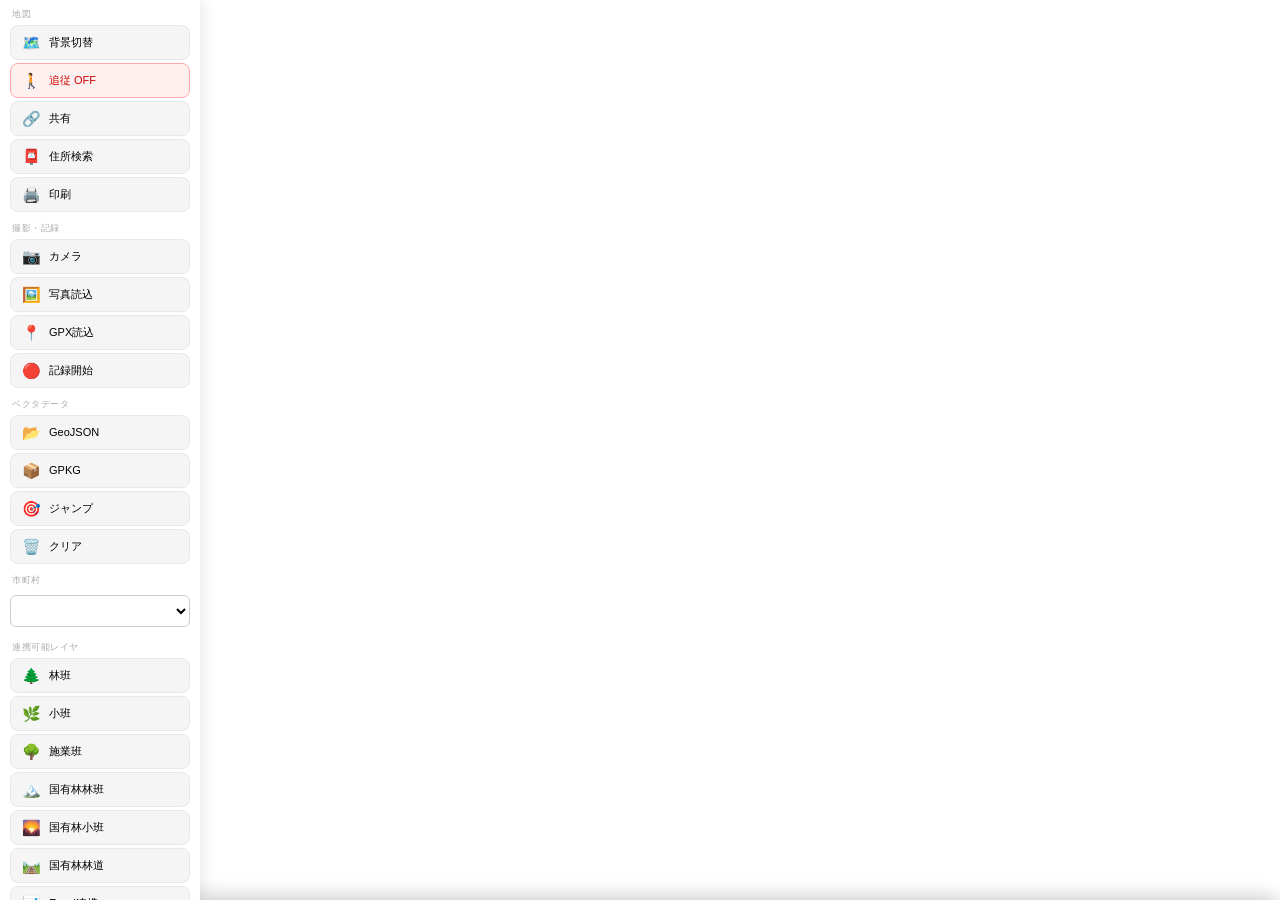
==== index.html @ 4f29e7b9 "ベクタファイル別色表示と重複検出機能を追加 - GeoJSON/GeoPackage を複数読み込み時にファイルごとに異なる色で表示 - 読み込んだファイル一覧をフローティングカードで表示 - 空間・" ====
<!doctype html>
<html lang="ja">
<head>
<meta charset="utf-8">
<title>現場確認マップ</title>
<meta name="viewport" content="width=device-width, initial-scale=1.0">
<link rel="manifest" href="/manifest.json">
<meta name="apple-mobile-web-app-capable" content="yes">
<meta name="apple-mobile-web-app-status-bar-style" content="default">
<meta name="apple-mobile-web-app-title" content="現場マップ">
<meta name="theme-color" content="#0066ff">

<link rel="stylesheet" href="https://unpkg.com/leaflet@1.9.4/dist/leaflet.css">
<link rel="stylesheet" href="./style.css">

<script src="https://unpkg.com/leaflet@1.9.4/dist/leaflet.js"></script>
<script src="https://cdn.jsdelivr.net/npm/piexifjs@1.0.6/piexif.js"></script>
<script src="https://unpkg.com/proj4/dist/proj4.js"></script>
<script src="https://unpkg.com/georaster"></script>
<script src="https://unpkg.com/georaster-layer-for-leaflet/dist/georaster-layer-for-leaflet.min.js"></script>
<script src="https://cdn.jsdelivr.net/npm/chart.js@4.4.0/dist/chart.umd.min.js"></script>
<script src="https://unpkg.com/protomaps-leaflet@4.0.1/dist/protomaps-leaflet.js"></script>
<script src="https://cdnjs.cloudflare.com/ajax/libs/xlsx/0.18.5/xlsx.full.min.js"></script>
<script src="https://unpkg.com/pmtiles@3.0.6/dist/pmtiles.js"></script>
<script src="https://unpkg.com/pbf@3.3.0/dist/pbf.js"></script>
<script src="https://unpkg.com/polygon-clipping@0.15.7/dist/polygon-clipping.umd.js"></script>
<script src="https://unpkg.com/exifr/dist/mini.legacy.umd.js"></script>
</head>

<body>
<div id="map"></div>
<button id="bbsFloatBtn" style="display:none">📋 掲示板<span id="bbsBadge"></span></button>
<div id="rainAnimBar" style="display:none;position:fixed;top:12px;left:50%;transform:translateX(-50%);z-index:8000;background:rgba(0,0,0,0.65);color:#fff;font-size:13px;font-weight:bold;padding:5px 16px;border-radius:20px;pointer-events:none;white-space:nowrap"></div>
<div id="toast"></div>
<div id="cacheBar"></div>

<div id="confirmOverlay">
  <div id="confirmBox">
    <div id="confirmMsg"></div>
    <div class="c-btns">
      <button class="c-cancel" id="confirmCancel">キャンセル</button>
      <button class="c-ok" id="confirmOk">続行</button>
    </div>
  </div>
</div>
<div id="dropOverlay">
  <div id="dropOverlayBox">
    <div class="drop-icon">📂</div>
    <div>ファイルをドロップして読み込む</div>
    <div class="drop-hint">対応形式: GeoJSON / GPKG / SHP(ZIP) / GPX / KML</div>
  </div>
</div>
<div id="lightbox"><img id="lightboxImg" src=""></div>
<div id="recBadge">● REC</div>
<div id="measureBadge"></div>
<div id="shareBadge">📍 共有したい場所をタップ</div>

<input id="geojsonInput" type="file" accept=".geojson,.json" multiple style="display:none">
<input id="xlsxInput"   type="file" accept=".xlsx,.xls,.csv" style="display:none">

<!-- 施業班 複数選択パネル -->
<div id="segyohanSelectPanel" style="display:none">
  <span id="segyohanSelectInfo"></span>
  <button id="btnSegyohanSelectClear">✕ クリア</button>
</div>

<!-- ベクタファイル一覧カード -->
<div id="vecFileCard">
  <div id="vecFileList"></div>
  <button id="btnDetectDup" style="display:none">🔍 重複検出</button>
</div>

<!-- 重複検出モーダル -->
<div id="dupModal">
  <div id="dupModalBox">
    <div class="dupTitle">🔍 重複検出</div>
    <div class="dupRow">
      <label class="dupLabel">ファイル1</label>
      <select id="dupSel1"></select>
    </div>
    <div class="dupRow">
      <label class="dupLabel">ファイル2</label>
      <select id="dupSel2"></select>
    </div>
    <div class="dupRow">
      <label class="dupLabel">検出方法</label>
      <div id="dupMethods">
        <label><input type="radio" name="dupMethod" value="spatial" checked> 空間的な重なり</label>
        <label><input type="radio" name="dupMethod" value="attr"> 属性値の一致</label>
        <label><input type="radio" name="dupMethod" value="both"> 両方（AND）</label>
      </div>
    </div>
    <div id="dupAttrRow" class="dupRow" style="display:none">
      <label class="dupLabel">属性キー</label>
      <div style="display:flex;align-items:center;gap:6px">
        <select id="dupAttrCol1"></select>
        <span style="font-size:13px">=</span>
        <select id="dupAttrCol2"></select>
      </div>
    </div>
    <div id="dupProgress" style="display:none">
      <div id="dupProgressBar"><div id="dupProgressFill"></div></div>
      <div id="dupProgressText">検出中...</div>
    </div>
    <div id="dupResult" style="display:none">
      <div id="dupResultText"></div>
      <div id="dupResultBtns">
        <button id="btnDupExcel">📥 Excel</button>
        <button id="btnDupGeoJSON">📂 GeoJSON</button>
        <button id="btnDupHighlight">🗺️ ハイライト</button>
      </div>
    </div>
    <div class="dupBtns">
      <button id="dupCancel">閉じる</button>
      <button id="dupRun" class="dupOk">検出する</button>
    </div>
  </div>
</div>

<!-- Excel連携 統計カード -->
<div id="xlsxStatCard">
  <span id="xlsxStatText"></span>
  <button id="xlsxStatExportBtn" title="エクスポート">📥 出力</button>
  <button id="xlsxStatClose" title="閉じる">✕</button>
</div>

<div id="gpxGeotagCard">
  <div id="gpxGeotagInfo">📍 <span id="gpxPointCount">0</span>点</div>
  <div id="gpxGeotagTime" style="font-size:10px;opacity:0.85"></div>
  <div id="gpxGeotagControls">
    <label>UTC<input id="gpxTzOffset" type="number" value="9" min="-12" max="14">h</label>
    <label>補正<input id="gpxTimeAdj" type="range" min="-300" max="300" value="0"><span id="gpxTimeAdjVal">0</span>s</label>
  </div>
  <button id="gpxGeotagClose" title="GPX解除">✕</button>
</div>

<!-- Excel連携 キー選択モーダル -->
<div id="xlsxModal">
  <div id="xlsxModalBox">
    <div id="xlsxModalTitle">📊 Excel連携</div>
    <div class="xlsxRow">
      <label class="xlsxLabel">レイヤ</label>
      <select id="xlsxLayerSel">
        <option value="rinpan">林班</option>
        <option value="shohan">小班</option>
        <option value="segyohan">施業班</option>
      </select>
    </div>
    <div class="xlsxRow">
      <label class="xlsxLabel">連携キー</label>
      <select id="xlsxKeyPmt"></select>
    </div>
    <div class="xlsxRow">
      <label class="xlsxLabel">Excel側キー列</label>
      <select id="xlsxKeyXls"></select>
    </div>
    <div id="xlsxModalInfo"></div>
    <div class="xlsxBtns">
      <button id="xlsxModalCancel">キャンセル</button>
      <button id="xlsxModalOk" class="xlsxOk">連携する</button>
    </div>
  </div>
</div>
<!-- 施業班フィルタモーダル -->
<div id="filterModal">
  <div id="filterModalBox">
    <div id="filterModalTitle">🔍 施業班フィルタ</div>
    <div id="filterRows">
      <div class="filter-row" data-idx="0">
        <select class="filter-field"><option value="">-- 属性を選択 --</option></select>
        <div class="filter-values"></div>
      </div>
      <div class="filter-row" data-idx="1">
        <select class="filter-field"><option value="">-- 属性を選択 --</option></select>
        <div class="filter-values"></div>
      </div>
      <div class="filter-row" data-idx="2">
        <select class="filter-field"><option value="">-- 属性を選択 --</option></select>
        <div class="filter-values"></div>
      </div>
    </div>
    <div id="filterStatus"></div>
    <div class="xlsxBtns">
      <button id="btnFilterClear">クリア</button>
      <button id="btnFilterApply" class="xlsxOk">適用</button>
      <button id="btnFilterClose">閉じる</button>
    </div>
  </div>
</div>

<!-- エクスポートモーダル -->
<div id="exportModal">
  <div id="exportModalBox">
    <div id="exportModalTitle">📥 レイヤのエクスポート</div>
    <div class="xlsxRow">
      <label class="xlsxLabel">対象レイヤ</label>
      <select id="exportLayerSel">
        <option value="rinpan">🌲 林班</option>
        <option value="shohan">🍃 小班</option>
        <option value="segyohan">🌳 施業班</option>
      </select>
    </div>
    <div class="xlsxRow">
      <label class="xlsxLabel">出力形式</label>
      <div class="exportFmtBtns">
        <button class="exportFmtBtn active" data-fmt="geojson">GeoJSON</button>
        <button class="exportFmtBtn" data-fmt="gpkg">GPKG</button>
        <button class="exportFmtBtn" data-fmt="shp">SHP</button>
      </div>
    </div>
    <div id="exportProgress" style="display:none">
      <div id="exportProgressTrack"><div id="exportProgressBar"></div></div>
      <div id="exportProgressText">処理中...</div>
    </div>
    <div class="xlsxBtns">
      <button id="exportCancel">キャンセル</button>
      <button id="exportStart" class="xlsxOk">ダウンロード</button>
    </div>
  </div>
</div>

<input id="gpkgInput"    type="file" accept=".gpkg"          style="display:none">
<input id="cameraInput"  type="file" accept="image/*" capture="environment" style="display:none">
<input id="photoLoadInput" type="file" accept="image/*" multiple style="display:none">
<input id="geotiffInput" type="file" accept=".tif,.tiff,.geotiff" style="display:none">
<input id="gpxGeotagInput" type="file" accept=".gpx" style="display:none">

<div id="bottomSheet">
  <!-- PC時はサイドバーヘッダー（スマホ時は非表示） -->
  <div id="sideHeader" style="display:none">
    <div class="app-title">現場確認マップ</div>
    <button id="btnSideSwitch" title="サイドバーを右へ">⇄</button>
  </div>

  <div id="sheetHandle"></div>
  <div id="sheetContent">

    <!-- 地図 -->
    <div class="s-section">
      <div class="s-title">地図</div>
      <div class="s-grid">
        <button class="s-btn" id="btnBG">
          <span class="ico">🗺️</span>背景切替
        </button>
        <button class="s-btn on" id="btnFollow">
          <span class="ico">🚶</span>追従 OFF
        </button>
        <button class="s-btn" id="btnShare">
          <span class="ico">🔗</span>共有
        </button>
        <button class="s-btn" id="btnAddrBtn">
          <span class="ico">📮</span>住所検索
        </button>
        <button class="s-btn" id="btnAddrClear" style="display:none">
          <span class="ico">🗑️</span>ピン削除
        </button>
        <button class="s-btn" id="btnPrint">
          <span class="ico">🖨️</span>印刷
        </button>
      </div>
      <div id="addrSearchRow" style="display:none">
        <input id="addrInput" type="search" placeholder="住所を入力（例：長野県○○市...）" autocomplete="off">
        <button id="btnAddrSearch">🔍</button>
      </div>
      <div class="s-slider-row" id="csSliderRow">
        <div class="s-title" style="margin-top:6px;">CS立体図 透過度</div>
        <input id="csOpacity" type="range" min="0" max="100" value="100">
      </div>
    </div>

    <!-- 撮影・記録 -->
    <div class="s-section">
      <div class="s-title">撮影・記録</div>
      <div class="s-grid">
        <button class="s-btn" id="btnCamera">
          <span class="ico">📷</span>カメラ
        </button>
        <button class="s-btn" id="btnLoadPhotos">
          <span class="ico">🖼️</span>写真読込
        </button>
        <button class="s-btn" id="btnClearPhotos" style="display:none">
          <span class="ico">🗑️</span>写真クリア
        </button>
        <button class="s-btn" id="btnLoadGpxGeotag">
          <span class="ico">📍</span>GPX読込
        </button>
        <button class="s-btn" id="btnClearGpxGeotag" style="display:none">
          <span class="ico">🗑️</span>GPX解除
        </button>
        <button class="s-btn" id="btnRecord">
          <span class="ico">🔴</span>記録開始
        </button>
        <button class="s-btn" id="btnExportTrack" style="display:none">
          <span class="ico">⬇️</span>軌跡GPX
        </button>
        <button class="s-btn" id="btnClearTrack" style="display:none">
          <span class="ico">🗑️</span>軌跡クリア
        </button>
      </div>
    </div>

    <!-- ベクタデータ -->
    <div class="s-section">
      <div class="s-title">ベクタデータ</div>
      <div class="s-grid">
        <button class="s-btn" id="btnPickGeojson">
          <span class="ico">📂</span>GeoJSON
        </button>
        <button class="s-btn" id="btnPickGpkg">
          <span class="ico">📦</span>GPKG
        </button>
        <button class="s-btn" id="btnJumpVector">
          <span class="ico">🎯</span>ジャンプ
        </button>
        <button class="s-btn" id="btnClearVector">
          <span class="ico">🗑️</span>クリア
        </button>
      </div>
    </div>

    <!-- 市町村選択 -->
    <div class="s-section">
      <div class="s-title">市町村</div>
      <div style="padding:4px 0">
        <select id="muniSel" style="width:100%;padding:6px 8px;font-size:14px;border:1px solid #ccc;border-radius:6px;background:#fff;cursor:pointer"></select>
      </div>
    </div>

    <!-- 連携可能レイヤ -->
    <div class="s-section">
      <div class="s-title">連携可能レイヤ</div>
      <div class="s-grid">
        <button class="s-btn" id="btnToggleRinpan">
          <span class="ico">🌲</span>林班
        </button>
        <button class="s-btn" id="btnToggleShohan">
          <span class="ico">🌿</span>小班
        </button>
        <button class="s-btn" id="btnToggleSegyohan">
          <span class="ico">🌳</span>施業班
        </button>
        <button class="s-btn" id="btnToggleKokuyuurin">
          <span class="ico">🏔️</span>国有林林班
        </button>
        <button class="s-btn" id="btnToggleKokuyuurinShohan">
          <span class="ico">🌄</span>国有林小班
        </button>
        <button class="s-btn" id="btnToggleKokuyuurinRindou">
          <span class="ico">🛤️</span>国有林林道
        </button>
        <button class="s-btn" id="btnExcelLink">
          <span class="ico">📊</span>Excel連携
        </button>
        <button class="s-btn" id="btnExcelClear" style="display:none">
          <span class="ico">🗑️</span>連携解除
        </button>
        <button class="s-btn" id="btnExportLayer">
          <span class="ico">📥</span>出力
        </button>
        <button class="s-btn" id="btnToggleFilter">
          <span class="ico">🔍</span>フィルタ
        </button>
      </div>
    </div>

    <!-- 計測 -->
    <div class="s-section">
      <div class="s-title">計測</div>
      <div class="s-grid">
        <button class="s-btn" id="btnMeasure">
          <span class="ico">📐</span>面積計測
        </button>
        <button class="s-btn" id="btnDistMeasure">
          <span class="ico">📏</span>距離計測
        </button>
        <button class="s-btn hi" id="btnMeasureConfirm" style="display:none">
          <span class="ico">✅</span>確定
        </button>
        <button class="s-btn" id="btnMeasureClear" style="display:none">
          <span class="ico">🗑️</span>計測クリア
        </button>
      </div>
    </div>

    <!-- GeoTIFF・オフライン -->
    <div class="s-section">
      <div class="s-title">GeoTIFF・オフライン</div>
      <div class="s-grid">
        <button class="s-btn" id="btnPickGeotiff">
          <span class="ico">🛰️</span>GeoTIFF読込
        </button>
        <button class="s-btn" id="btnClearGeotiff" style="display:none">
          <span class="ico">🗑️</span>GTiffクリア
        </button>
        <button class="s-btn" id="btnSelectCacheArea">
          <span class="ico">🔲</span>範囲選択
        </button>
        <button class="s-btn hi" id="btnCacheArea" style="display:none">
          <span class="ico">💾</span>タイル保存
        </button>
        <button class="s-btn" id="btnClearCache">
          <span class="ico">🧹</span>Cache削除
        </button>
        <button class="s-btn hi" id="btnInstallPwa" style="display:none">
          <span class="ico">📲</span>ホーム画面に追加
        </button>
      </div>
    </div>

    <!-- 気象情報 -->
    <div class="s-section">
      <div class="s-title">気象情報</div>
      <div class="s-grid">
        <button class="s-btn" id="btnWx">
          <span class="ico">🌤</span>天気
        </button>
        <button class="s-btn" id="btnTyphoon">
          <span class="ico">🌀</span>台風
        </button>
      </div>
    </div>

  </div>
</div>

<!-- 天気ダッシュボード -->
<div id="wxPanel">
  <div id="wxHandle">
    <div id="wxHandleGrip"><span></span><span></span><span></span></div>
    <span id="wxTitle">📍 現在地の天気</span>
    <span id="wxUpdated"></span>
    <button id="wxRefresh" title="更新">🔄</button>
    <button id="wxCollapseBtn" title="折りたたむ">▾</button>
    <button id="wxClose">✕</button>
  </div>
  <div id="wxBody">
    <div id="wxLoading">取得中...</div>
    <div id="wxContent" style="display:none;flex-direction:column;gap:7px;">
      <div style="font-size:10px;color:#999;font-weight:bold;letter-spacing:0.5px;">☁️ 今後の予報</div>
      <div id="wxMain" style="cursor:pointer;-webkit-tap-highlight-color:transparent;" title="気温グラフ">
        <div id="wxIcon"></div>
        <div><div id="wxDesc"></div><div id="wxTemp"></div></div>
      </div>
      <div id="wxGrid">
        <div class="wx-cell" id="wxCellRain"><div class="lbl">☔ 降水確率</div><div class="val" id="wxRain">--</div></div>
        <div class="wx-cell" id="wxCellWind"><div class="lbl">🌡 最高気温</div><div class="val" id="wxWind">--</div></div>
        <div class="wx-cell" id="wxCellHumid"><div class="lbl">🌡 最低気温</div><div class="val" id="wxHumid">--</div></div>
      </div>
      <div id="wxDayCards" style="display:grid;grid-template-columns:repeat(3,1fr);gap:4px;"></div>
      <div style="font-size:9px;color:#bbb;">↑ タップで詳細グラフ表示</div>
      <div style="font-size:9px;color:#aaa;">今後の降水確率（6時間毎）</div>
      <canvas id="wxChart" height="55"></canvas>
      <div style="font-size:9px;color:#ccc;text-align:right;">出典: <a href="https://www.jma.go.jp/bosai/forecast/" target="_blank" style="color:#ccc;">気象庁</a></div>
      <div id="wxAmedasLoading" style="font-size:11px;color:#888;text-align:center;display:none;padding:6px 0;border-top:1px solid #eee;">📡 取得中...</div>
      <div id="wxAmedasSection" style="display:none;flex-direction:column;gap:6px;">
        <div style="font-size:10px;color:#999;font-weight:bold;letter-spacing:0.5px;border-top:1px solid #eee;padding-top:6px;">📡 現在の気象情報</div>
        <div style="font-size:11px;color:#336;"><span id="amStationName">--</span><span id="amDistBadge" style="font-size:10px;color:#888;margin-left:6px;"></span></div>
        <div id="amedasDataGrid">
          <div class="am-cell" id="amCellTemp"><div class="lbl">🌡 気温</div><div class="val" id="amTemp">--</div></div>
          <div class="am-cell" id="amCellHumid"><div class="lbl">💧 湿度</div><div class="val" id="amHumid">--</div></div>
          <div class="am-cell" id="amCellRain1h"><div class="lbl">🌧 1h雨量</div><div class="val" id="amRain1h">--</div></div>
          <div class="am-cell" id="amCellRain10m"><div class="lbl">⏱ 10m雨量</div><div class="val" id="amRain10m">--</div></div>
          <div class="am-cell" id="amCellRain24h"><div class="lbl">📅 24h雨量</div><div class="val" id="amRain24h">--</div></div>
          <div class="am-cell" id="amCellWind"><div class="lbl">💨 風速</div><div class="val" id="amWind">--</div></div>
          <div class="am-cell" id="amCellWindDir"><div class="lbl">🧭 風向</div><div class="val" id="amWindDir">--</div></div>
          <div class="am-cell" id="amCellSnow"><div class="lbl">🌨 積雪深</div><div class="val" id="amSnow">--</div></div>
        </div>
        <div style="font-size:9px;color:#bbb;">↑ タップで過去24時間グラフ</div>
        <div style="font-size:9px;color:#ccc;text-align:right;">出典: <a href="https://www.jma.go.jp/bosai/amedas/" target="_blank" style="color:#ccc;">気象庁 AMeDAS</a></div>
      </div>
      <div id="wxLayerLabel">🗂 気象レイヤ</div>
      <div id="wxLayers">
        <label class="wx-chk-item" id="lblLRain"><input type="checkbox" id="chkLRain"><span class="ico">🌧</span><span>レーダー雨量</span></label>
        <label class="wx-chk-item" id="lblLRainAnim"><input type="checkbox" id="chkLRainAnim"><span class="ico">🌀</span><span>雨雲の動き</span></label>
        <label class="wx-chk-item" id="lblLKikendo"><input type="checkbox" id="chkLKikendo"><span class="ico">⚠</span><span>危険度</span></label>
        <label class="wx-chk-item" id="lblLRiverLevel"><input type="checkbox" id="chkLRiverLevel"><span class="ico">💧</span><span>水位観測</span></label>
        <label class="wx-chk-item" id="lblLAmedas"><input type="checkbox" id="chkLAmedas"><span class="ico">📡</span><span>アメダス</span></label>
      </div>
      <div id="wxRiver" style="display:none;font-size:10px;color:#aaa;padding:3px 6px;border-top:1px solid #444;"></div>
      <div id="rainAnimStatus" style="display:none;font-size:10px;color:#aaa;padding:3px 6px;border-top:1px solid #444;"></div>
      <div id="wxKikendo" style="display:none;font-size:10px;color:#aaa;padding:3px 6px;border-top:1px solid #444;"></div>
      <div id="wxAmedas"></div>
    </div>
  </div>
</div>

<!-- チャートチップ行 -->
<div id="chartChips"></div>

<!-- チャートボトムシート -->
<div id="chartSheet">
  <div id="chartSheetHandle">
    <div class="sheet-grip"></div>
    <span id="chartSheetTitle"></span>
    <button id="chartSheetClose">✕</button>
  </div>
  <div id="chartSheetBody">
    <div id="chartSheetLoading">取得中...</div>
    <canvas id="chartSheetCanvas" style="display:none;"></canvas>
    <div id="chartSheetSrc"></div>
  </div>
</div>

<!-- 現場掲示板パネル（一時無効化） -->
<div id="bbsPanel" style="display:none">
  <div id="bbsHandle">
    <div id="bbsHandleGrip"><span></span><span></span><span></span></div>
    <span id="bbsPanelTitle">📋 掲示板</span>
    <button id="bbsRefreshBtn" title="更新">🔄</button>
    <button id="bbsCollapseBtn" title="折りたたむ">▾</button>
    <button id="bbsClose">✕</button>
  </div>
  <div id="bbsBody">
    <!-- 投稿者バー -->
    <div id="bbsAuthorBar">
      <span id="bbsAuthorBarLabel">👤 投稿者：</span>
      <span id="bbsAuthorBarName">未登録</span>
      <div id="bbsAuthorEditor" style="display:none">
        <input id="bbsAuthorInput" type="text" placeholder="名前を入力..." maxlength="20">
        <button id="bbsAuthorSaveBtn">登録</button>
      </div>
      <button id="bbsAuthorEditBtn">✏️</button>
    </div>
    <div class="bbs-tabs">
      <button class="bbs-tab active" id="bbsTabList" data-tab="list">投稿一覧</button>
      <button class="bbs-tab" id="bbsTabNew" data-tab="new">＋ 新規投稿</button>
    </div>
    <!-- 投稿一覧 -->
    <div id="bbsListPane" class="bbs-pane">
      <div id="bbsLoadingMsg">読み込み中...</div>
      <div id="bbsEmptyMsg" style="display:none">投稿がありません</div>
      <div id="bbsList"></div>
    </div>
    <!-- 新規投稿 -->
    <div id="bbsNewPane" class="bbs-pane" style="display:none">
      <div class="bbs-field">
        <label>カテゴリ</label>
        <select id="bbsCatSel">
          <option value="道路">🛣 道路</option>
          <option value="河川">💧 河川</option>
          <option value="土砂">⛰ 土砂</option>
          <option value="施設">🏢 施設</option>
          <option value="その他">📌 その他</option>
        </select>
      </div>
      <div class="bbs-field">
        <label>コメント <span style="color:#c00">*</span></label>
        <textarea id="bbsComment" rows="3" placeholder="状況を入力..."></textarea>
      </div>
      <div class="bbs-field">
        <label>位置情報</label>
        <div style="display:flex;align-items:center;flex-wrap:wrap;gap:5px">
          <button class="bbs-action-btn" id="bbsGetLocBtn">📍 現在地を取得</button>
          <span id="bbsLocStatus">未設定</span>
        </div>
      </div>
      <div class="bbs-field">
        <label>写真（任意）</label>
        <div style="display:flex;gap:6px;flex-wrap:wrap">
          <button class="bbs-action-btn" id="bbsTakePhotoBtn">📷 撮影する</button>
          <button class="bbs-action-btn" id="bbsPickPhotoBtn">🖼 ギャラリー</button>
        </div>
        <img id="bbsPhotoPreview" style="display:none;max-width:120px;max-height:80px;border-radius:6px;margin-top:6px;cursor:pointer">
      </div>
      <button id="bbsSubmitBtn">📤 投稿する</button>
      <div id="bbsFormStatus"></div>
    </div>
  </div>
</div>

<!-- 印刷ヘッダー（@media print 時のみ表示） -->
<div id="printHeader">
  <div id="printHeaderTop">
    <div id="printHeaderMapTitle">現場確認マップ</div>
    <div id="printHeaderMeta"></div>
  </div>
  <div id="printHeaderScale"></div>
  <div id="printLegend"></div>
</div>

<!-- 印刷時に地図上に表示する方位記号 -->
<div id="printNorthOnMap">
  <svg xmlns="http://www.w3.org/2000/svg" viewBox="0 0 100 116" width="58" height="67">
    <text x="50" y="13" text-anchor="middle" font-size="17" font-weight="bold" fill="#2d3c5e" font-family="Arial,sans-serif">N</text>
    <circle cx="50" cy="67" r="42" fill="none" stroke="#2d3c5e" stroke-width="3.5"/>
    <polygon points="50,26 27,70 50,62 73,70" fill="#2d3c5e"/>
    <polygon points="50,108 27,70 50,62 73,70" fill="white" stroke="#2d3c5e" stroke-width="2.5" stroke-linejoin="round"/>
  </svg>
</div>

<!-- 印刷範囲フレーム -->
<div id="printFrame">
  <div id="printFrameBox">
    <div id="printFrameLabel">印刷範囲（A4）</div>
    <div id="printFrameNorth">
      <svg xmlns="http://www.w3.org/2000/svg" viewBox="0 0 100 116" width="44" height="51">
        <text x="50" y="13" text-anchor="middle" font-size="17" font-weight="bold" fill="#2d3c5e" font-family="Arial,sans-serif">N</text>
        <circle cx="50" cy="67" r="42" fill="none" stroke="#2d3c5e" stroke-width="3.5"/>
        <polygon points="50,26 27,70 50,62 73,70" fill="#2d3c5e"/>
        <polygon points="50,108 27,70 50,62 73,70" fill="white" stroke="#2d3c5e" stroke-width="2.5" stroke-linejoin="round"/>
      </svg>
    </div>
  </div>
  <div id="printFrameBar">
    <button id="printFrameCancel">キャンセル</button>
    <button id="printFrameOrient">横向き</button>
    <button id="printFrameNext">次へ →</button>
  </div>
</div>

<!-- 印刷モーダル -->
<div id="printModal">
  <div id="printModalBox">
    <div id="printModalTitle">🖨️ 印刷</div>
    <input id="printMapTitle" type="text" placeholder="タイトルを入力（任意）" maxlength="40">
    <div id="printScaleRow">
      <span id="printScaleLabel">縮尺</span>
      <span id="printScaleSep">1 /</span>
      <input id="printScaleInput" type="number" min="1" max="9999999" placeholder="（省略可）">
    </div>
    <div class="xlsxBtns">
      <button id="printCancel">キャンセル</button>
      <button id="printOk" class="xlsxOk">印刷する</button>
    </div>
  </div>
</div>

<!-- 印刷時の縮尺表示（地図左下） -->
<div id="printMapScale"></div>

<script src="./main.js?v=20260905b"></script>
</body>
</html>
---- style.css ----
html, body { height:100%; margin:0; }
#map { height:100vh; width:100vw; }

/* ─── ボトムシート（スマホ） ─────────────────── */
#bottomSheet {
  position: fixed;
  left: 0; right: 0; bottom: 0;
  z-index: 9999;
  background: rgba(255,255,255,0.97);
  border-radius: 18px 18px 0 0;
  box-shadow: 0 -4px 24px rgba(0,0,0,0.13);
  transform: translateY(calc(100% - 44px));
  transition: transform 0.3s cubic-bezier(0.4,0,0.2,1);
  display: flex;
  flex-direction: column;
  max-height: 80vh;
  font-family: sans-serif;
}
#bottomSheet.open { transform: translateY(0); }

#sheetHandle {
  height: 44px;
  display: flex;
  align-items: center;
  justify-content: center;
  cursor: pointer;
  flex-shrink: 0;
}
#sheetHandle::after {
  content: '';
  width: 40px; height: 4px;
  background: #d0d0d0;
  border-radius: 2px;
}

#sheetContent {
  overflow-y: auto;
  padding: 0 16px 40px;
  -webkit-overflow-scrolling: touch;
}

/* ─── ボタン共通 ─────────────────────────────── */
.s-section { margin-bottom: 18px; }
.s-title { font-size:11px; color:#aaa; letter-spacing:0.5px; margin:0 0 8px 2px; }
.s-grid { display:grid; grid-template-columns:repeat(3,1fr); gap:8px; }

.s-btn {
  background: #f5f5f5;
  border: 1px solid #e8e8e8;
  border-radius: 14px;
  padding: 12px 4px 10px;
  cursor: pointer;
  text-align: center;
  font-size: 11px;
  line-height: 1.5;
  transition: background 0.12s, border-color 0.12s;
  -webkit-tap-highlight-color: transparent;
}
.s-btn .ico { font-size:24px; display:block; margin-bottom:2px; }
.s-btn:active { background:#e5e5e5; }
.s-btn:hover  { background:#ebebeb; }
.s-btn.on { background:#fff0f0; border-color:#ffaaaa; color:#cc0000; }
.s-btn.hi { background:#eef4ff; border-color:#99bbff; color:#0044cc; }


.s-slider-row { margin-top:10px; display:none; }
.s-slider-row input { width:100%; }

/* 施業班フィルタモーダル */
#filterModal {
  display:none; position:fixed; inset:0; z-index:11000;
  background:rgba(0,0,0,0.45);
  align-items:center; justify-content:center;
}
#filterModalBox {
  background:#fff; border-radius:14px;
  padding:20px 20px 16px;
  width:min(400px,calc(100vw - 32px));
  max-height:90vh; overflow-y:auto;
  box-shadow:0 8px 32px rgba(0,0,0,0.22);
  font-family:sans-serif;
}
#filterModalTitle {
  font-size:14px; font-weight:bold; color:#333; margin-bottom:16px;
}
.filter-row { margin-bottom:14px; }
.filter-field {
  font-size:13px; padding:7px 8px; border:1px solid #ddd;
  border-radius:8px; background:#fafafa; width:100%; box-sizing:border-box;
  margin-bottom:6px;
}
.filter-checkboxes {
  display:flex; flex-wrap:wrap; gap:5px;
  max-height:130px; overflow-y:auto;
  border:1px solid #e0e0e0; border-radius:8px;
  padding:8px; background:#fafafa;
}
.filter-chk-item {
  display:flex; align-items:center; gap:4px;
  font-size:12px; cursor:pointer;
  padding:3px 8px; border-radius:12px;
  background:#efefef; white-space:nowrap;
  user-select:none;
}
.filter-chk-item input[type=checkbox]{ margin:0; accent-color:#0055dd; }
.filter-range {
  display:flex; align-items:center; gap:6px;
}
.filter-min,.filter-max {
  font-size:12px; padding:6px 8px; border:1px solid #ddd;
  border-radius:8px; background:#fafafa; width:0; flex:1; box-sizing:border-box;
}
.filter-range-hint { font-size:10px; color:#888; margin-top:4px; }
.filter-no-vals { font-size:11px; color:#aaa; padding:6px 0; }
#filterStatus {
  font-size:11px; color:#0055dd; min-height:16px; margin-bottom:8px;
}

/* ─── CRS コントロール ─────────────────────────── */
.leaflet-control-crs {
  background: rgba(255,255,255,0.88);
  padding: 4px 10px;
  border-radius: 4px;
  font-size: 11px;
  font-family: monospace, sans-serif;
  color: #333;
  border: 1px solid rgba(0,0,0,0.18);
  white-space: nowrap;
  line-height: 1.5;
  cursor: default;
}

/* ─── 共有バッジ ───────────────────────────────── */
#shareBadge {
  position: fixed; top: 12px; left: 50%; transform: translateX(-50%);
  background: rgba(0, 140, 60, 0.88); color: white;
  padding: 6px 18px; border-radius: 20px;
  font-size: 13px; font-family: sans-serif; font-weight: bold;
  z-index: 9998; display: none; pointer-events: none;
  white-space: nowrap;
}

/* ─── バッジ類 ───────────────────────────────── */
#recBadge {
  position:fixed; top:12px; left:50%; transform:translateX(-50%);
  background:rgba(200,0,0,0.85); color:white;
  padding:5px 14px; border-radius:20px;
  font-size:12px; font-family:sans-serif;
  z-index:9998; display:none; pointer-events:none;
}
#cacheBar {
  position:fixed; top:0; left:0;
  height:4px; background:#0066ff;
  z-index:99999; display:none; width:0%;
  transition:width 0.2s;
}
#confirmOverlay {
  display:none; position:fixed; inset:0;
  background:rgba(0,0,0,0.45); z-index:20000;
  align-items:center; justify-content:center;
}
#confirmBox {
  background:#fff; border-radius:16px; padding:20px 20px 14px;
  max-width:280px; width:88%; text-align:center; font-size:14px; line-height:1.6;
}
#confirmBox .c-btns { display:flex; gap:10px; margin-top:14px; }
#confirmBox .c-btns button { flex:1; padding:10px; border:none; border-radius:10px; font-size:14px; cursor:pointer; }
#confirmBox .c-ok  { background:#0066ff; color:#fff; }
#confirmBox .c-cancel { background:#f0f0f0; color:#333; }
#dropOverlay {
  display:none; position:fixed; inset:0;
  background:rgba(0,102,255,0.18); z-index:40000;
  align-items:center; justify-content:center;
  pointer-events:none;
}
#dropOverlay.active { display:flex; }
#dropOverlayBox {
  background:rgba(255,255,255,0.95);
  border:3px dashed #0066ff;
  border-radius:20px;
  padding:32px 48px;
  text-align:center;
  font-family:sans-serif;
  font-size:18px;
  font-weight:bold;
  color:#0044cc;
  pointer-events:none;
  box-shadow:0 4px 24px rgba(0,102,255,0.2);
}
#dropOverlayBox .drop-icon { font-size:48px; margin-bottom:10px; }
#dropOverlayBox .drop-hint { font-size:12px; font-weight:normal; color:#666; margin-top:6px; }
#lightbox {
  display:none; position:fixed; inset:0;
  background:rgba(0,0,0,0.9); z-index:30000;
  align-items:center; justify-content:center;
  cursor:zoom-out;
}
#lightbox img {
  max-width:96vw; max-height:96vh;
  border-radius:8px; object-fit:contain;
}
.photo-thumb {
  width:100%; height:140px; object-fit:cover;
  border-radius:8px; cursor:zoom-in; display:block;
}
#toast {
  position:fixed; left:50%; bottom:60px; transform:translateX(-50%);
  background:rgba(0,0,0,0.75); color:white;
  padding:8px 14px; border-radius:10px;
  font-size:12px; z-index:10000; display:none; white-space:nowrap;
}
#measureBadge {
  position:fixed; top:12px; left:50%; transform:translateX(-50%);
  background:rgba(0,68,204,0.88); color:white;
  padding:6px 18px; border-radius:20px;
  font-size:13px; font-family:sans-serif; font-weight:bold;
  z-index:9998; display:none; pointer-events:none;
  white-space:nowrap;
}


/* ─── PC レイアウト (768px 以上) ─────────────── */
@media (min-width: 768px) {
  #map {
    position: fixed;
    left: 200px; top: 0;
    width: calc(100vw - 200px);
    height: 100vh;
  }
  #bottomSheet {
    position: fixed;
    left: 0; top: 0; bottom: 0; right: auto;
    width: 200px;
    height: 100vh;
    max-height: none;
    border-radius: 0;
    box-shadow: 2px 0 16px rgba(0,0,0,0.10);
    transform: none !important;
    transition: none;
    overflow: hidden;
  }
  #sheetHandle { display: none; }
  #sheetContent { padding: 8px 10px 24px; }

  /* サイドバー内タイトル */
  #sideHeader {
    display: flex;
    align-items: center;
    padding: 10px 10px 8px;
    border-bottom: 1px solid #eee;
    flex-shrink: 0;
    font-family: sans-serif;
    gap: 6px;
  }
  #sideHeader .app-title {
    flex: 1;
    font-size: 11px;
    font-weight: bold;
    color: #444;
    line-height: 1.3;
  }
  #btnSideSwitch {
    background: none;
    border: 1px solid #ddd;
    border-radius: 6px;
    padding: 3px 6px;
    cursor: pointer;
    font-size: 13px;
    color: #888;
    line-height: 1;
    flex-shrink: 0;
  }
  #btnSideSwitch:hover { background: #f0f0f0; }

  /* 右サイドバー */
  body.sidebar-right #map  { left: 0; right: 200px; }
  body.sidebar-right #bottomSheet {
    left: auto; right: 0;
    box-shadow: -2px 0 16px rgba(0,0,0,0.10);
  }
  body.sidebar-right #recBadge,
  body.sidebar-right #measureBadge,
  body.sidebar-right #shareBadge { left: calc(50% - 100px); }
  body.sidebar-right #cacheBar { left: 0; right: 200px; width: auto !important; }

  /* ボタンを横並び（アイコン＋テキスト）に */
  .s-section { margin-bottom: 10px; }
  .s-title { font-size: 9px; margin-bottom: 4px; }
  .s-grid { grid-template-columns: 1fr; gap: 3px; }
  .s-btn {
    padding: 6px 10px;
    border-radius: 8px;
    text-align: left;
    display: flex;
    align-items: center;
    gap: 8px;
    font-size: 11px;
    line-height: 1.4;
  }
  .s-btn .ico {
    font-size: 15px;
    display: inline-block;
    margin-bottom: 0;
    flex-shrink: 0;
    width: 20px;
    text-align: center;
  }
  .s-slider-row { margin-top: 6px; }

  /* バッジはマップ中央に合わせる */
  #recBadge, #measureBadge, #shareBadge { left: calc(50% + 100px); }
  #cacheBar { left: 200px; }

  /* PC: スケールバーはデフォルト位置 */
  .leaflet-bottom.leaflet-right { bottom: 8px; }
}

/* スケールバー: モバイルではシートハンドル+影の上 */
.leaflet-bottom.leaflet-right { bottom: 72px; }

/* ─── 住所検索（メニュー内展開行） ────────── */
#addrSearchRow {
  display: none;
  margin-top: 8px;
  gap: 5px;
}
#addrInput {
  flex: 1; min-width: 0;
  padding: 7px 10px;
  border: 1px solid #e0e0e0;
  border-radius: 10px;
  font-size: 16px; outline: none;
  font-family: sans-serif;
}
#btnAddrSearch {
  flex-shrink: 0;
  padding: 7px 12px;
  background: #0066ff; color: white;
  border: none; border-radius: 10px;
  font-size: 12px; cursor: pointer;
}
#btnAddrSearch:active { background: #0055cc; }
#btnAddrClear {
  flex-shrink: 0;
  padding: 7px 10px;
  background: #f0f0f0; color: #666;
  border: none; border-radius: 10px;
  font-size: 12px; cursor: pointer;
  display: none;
}
#btnAddrClear:active { background: #e0e0e0; }

/* ─── 天気ダッシュボード ─────────────────────────── */
#wxPanel {
  position:fixed; top:10px; left:10px; z-index:9100;
  background:rgba(255,255,255,0.97); border:1px solid rgba(0,0,0,0.13);
  border-radius:14px; display:none; flex-direction:column;
  font-family:sans-serif; box-shadow:0 4px 20px rgba(0,0,0,0.18);
  width:min(300px,calc(100vw - 20px)); max-height:70vh;
  overflow:hidden; touch-action:none;
}
@media (min-width:768px){
  #wxPanel { left:210px; }
  body.sidebar-right #wxPanel { left:10px; }
}
#wxHandle {
  display:flex; align-items:center; justify-content:space-between;
  padding:7px 12px 6px; background:#f4f4f4;
  border-radius:14px 14px 0 0; border-bottom:1px solid #e8e8e8;
  cursor:grab; user-select:none; -webkit-user-select:none; gap:8px;
}
#wxHandle:active { cursor:grabbing; }
#wxHandleGrip { display:flex; flex-direction:column; gap:3px; flex-shrink:0; }
#wxHandleGrip span { display:block; width:20px; height:2px; background:#bbb; border-radius:1px; }
#wxTitle { font-size:11px; color:#888; flex:1; }
#wxUpdated { font-size:10px; color:#aaa; white-space:nowrap; }
#wxRefresh,#wxClose,#wxCollapseBtn {
  flex-shrink:0; width:22px; height:22px; background:#ddd; border:none;
  border-radius:50%; font-size:12px; line-height:22px; text-align:center;
  cursor:pointer; color:#666; padding:0; -webkit-tap-highlight-color:transparent;
}
#wxRefresh:active,#wxClose:active,#wxCollapseBtn:active { background:#bbb; }
#wxCollapseBtn { font-size:10px; transition:transform 0.25s; }
#wxPanel.collapsed #wxCollapseBtn { transform:rotate(180deg); }
#wxBody {
  padding:10px 12px; display:flex; flex-direction:column; gap:8px;
  overflow-y:auto; -webkit-overflow-scrolling:touch;
  max-height:calc(70vh - 36px);
  transition:max-height 0.28s cubic-bezier(0.4,0,0.2,1), padding 0.28s cubic-bezier(0.4,0,0.2,1);
}
#wxPanel.collapsed #wxBody { max-height:0 !important; padding-top:0 !important; padding-bottom:0 !important; overflow:hidden; }
#wxMain { display:flex; align-items:center; gap:10px; }
#wxIcon { font-size:28px; line-height:1; flex-shrink:0; }
#wxDesc { font-size:11px; color:#555; white-space:nowrap; overflow:hidden; text-overflow:ellipsis; }
#wxTemp { font-size:16px; font-weight:bold; color:#0066ff; line-height:1.3; }
#wxGrid { display:grid; grid-template-columns:repeat(3,1fr); gap:5px; }
.wx-cell { background:#f5f7ff; border-radius:8px; padding:5px 8px; text-align:center; }
.wx-cell .lbl { font-size:9px; color:#888; }
.wx-cell .val { font-size:13px; font-weight:bold; color:#222; margin-top:1px; }
#wxLayerLabel { font-size:10px; color:#999; font-weight:bold; border-top:1px solid #eee; padding-top:6px; margin-top:2px; }
#wxLayers { display:grid; grid-template-columns:1fr 1fr; gap:5px; }
.wx-chk-item {
  display:flex; align-items:center; gap:6px; padding:6px 10px;
  border:1.5px solid #ddd; border-radius:8px; cursor:pointer;
  font-size:12px; color:#444; background:#fff;
  -webkit-tap-highlight-color:transparent;
  transition:background 0.15s,border-color 0.15s,color 0.15s;
}
.wx-chk-item input[type="checkbox"] { width:15px; height:15px; accent-color:#0066ff; cursor:pointer; flex-shrink:0; }
.wx-chk-item .ico { font-size:14px; }
.wx-chk-item.active { background:#eef4ff; border-color:#0066ff; color:#0044cc; }
#wxAmedas { font-size:11px; color:#555; padding-top:4px; display:none; }
#wxLoading { font-size:13px; color:#888; text-align:center; padding:6px 0; }
/* 3日間予報カード */
.wx-day-card { background:#f0f4ff; border-radius:8px; padding:4px 6px; text-align:center; font-family:sans-serif; }
.wx-day-card .dc-day { font-size:9px; color:#888; }
.wx-day-card .dc-ico { font-size:18px; line-height:1.3; }
.wx-day-card .dc-pop { font-size:10px; color:#0055cc; }
.wx-day-card .dc-tmp { font-size:9px; color:#444; }
/* タップ可能セル */
.wx-cell { cursor:pointer; -webkit-tap-highlight-color:transparent; }
.wx-cell:active { background:#e0e8ff; }
/* AMeDASデータグリッド */
#amedasDataGrid { display:grid; grid-template-columns:1fr 1fr; gap:5px; }
.am-cell { background:#f0f7ff; border-radius:8px; padding:5px 8px; text-align:center; cursor:pointer; -webkit-tap-highlight-color:transparent; }
.am-cell .lbl { font-size:9px; color:#668; }
.am-cell .val { font-size:14px; font-weight:bold; color:#224; margin-top:2px; }
.am-cell .val.t-hot  { color:#c62828; }
.am-cell .val.t-warm { color:#e65100; }
.am-cell .val.t-cool { color:#1565c0; }
.am-cell .val.t-cold { color:#4a148c; }
.am-cell.rain-alert { background:#fff0f0; }
.am-cell.rain-alert .lbl { color:#c00; }
.am-cell:active { background:#d8eeff; }
/* PC用フローティングチャートウィンドウ */
.cw-win {
  position:fixed; background:#fff; border-radius:14px; overflow:hidden;
  width:min(300px,calc(100vw - 20px));
  box-shadow:0 4px 20px rgba(0,0,0,0.25);
  font-family:sans-serif; touch-action:none;
}
.cw-handle {
  display:flex; align-items:center; gap:8px; padding:7px 10px;
  background:#f4f4f4; border-bottom:1px solid #eee;
  cursor:grab; user-select:none; -webkit-user-select:none;
}
.cw-handle:active { cursor:grabbing; }
.cw-title { font-size:12px; font-weight:bold; color:#222; flex:1; line-height:1.3; }
.cw-close {
  background:#ddd; border:none; border-radius:50%;
  width:22px; height:22px; cursor:pointer; font-size:12px;
  line-height:22px; padding:0; flex-shrink:0;
}
.cw-close:active { background:#bbb; }
.cw-body { padding:10px 12px 8px; }
.cw-loading { color:#888; font-size:12px; text-align:center; padding:12px 0; }
.cw-source { font-size:9px; color:#bbb; text-align:right; margin-top:4px; }
/* チャートチップ行 */
#chartChips {
  position:fixed; bottom:0; left:0; right:0; z-index:9101;
  display:none; flex-direction:row; overflow-x:auto;
  -webkit-overflow-scrolling:touch; scrollbar-width:none;
  padding:5px 10px; gap:6px; min-height:40px; align-items:center;
  background:rgba(255,255,255,0.97); border-top:1px solid rgba(0,0,0,0.08);
  box-shadow:0 -2px 8px rgba(0,0,0,0.07);
  transition:bottom 0.28s cubic-bezier(0.4,0,0.2,1);
}
#chartChips.sheet-open { bottom:300px; }
#chartChips::-webkit-scrollbar { display:none; }
.chart-chip {
  display:flex; align-items:center; gap:5px;
  background:#f0f4ff; border:1.5px solid #c0d0ff;
  border-radius:20px; padding:5px 8px 5px 12px;
  white-space:nowrap; flex-shrink:0; cursor:pointer;
  font-family:sans-serif; -webkit-tap-highlight-color:transparent;
}
.chart-chip.active { background:#0055ee; border-color:#0055ee; }
.chip-lbl { font-size:11px; color:#224; }
.chart-chip.active .chip-lbl { color:#fff; }
.chip-cls { background:none; border:none; padding:0 2px; font-size:12px; cursor:pointer; color:#aaa; line-height:1; }
.chart-chip.active .chip-cls { color:rgba(255,255,255,0.7); }
/* チャートボトムシート */
#chartSheet {
  position:fixed; bottom:0; left:0; right:0; z-index:9150;
  height:360px; background:#fff; border-radius:16px 16px 0 0;
  box-shadow:0 -4px 20px rgba(0,0,0,0.2);
  transform:translateY(100%);
  transition:transform 0.28s cubic-bezier(0.4,0,0.2,1);
  display:flex; flex-direction:column; font-family:sans-serif;
}
#chartSheet.open { transform:translateY(0); }
#chartSheetHandle {
  display:flex; align-items:center; gap:8px;
  padding:8px 12px 6px; flex-shrink:0; cursor:grab;
  -webkit-user-select:none; user-select:none;
}
.sheet-grip { width:36px; height:4px; background:#ddd; border-radius:2px; flex-shrink:0; }
#chartSheetTitle { font-size:13px; font-weight:bold; color:#222; flex:1; }
#chartSheetClose {
  background:#eee; border:none; border-radius:50%;
  width:24px; height:24px; cursor:pointer; font-size:13px;
  padding:0; line-height:24px; flex-shrink:0;
}
#chartSheetBody { flex:1; padding:0 14px 24px; overflow:hidden; display:flex; flex-direction:column; gap:4px; }
#chartSheetLoading { color:#888; font-size:13px; text-align:center; padding:24px 0; }
#chartSheetCanvas { flex:1; min-height:0; }
#chartSheetSrc { font-size:9px; color:#bbb; text-align:right; }

/* ─── 現場掲示板 楕円ボタン ─────────────────── */
#bbsFloatBtn {
  position:fixed; top:10px; right:46px; z-index:9000;
  background:rgba(255,255,255,0.95); border:1px solid rgba(0,0,0,0.18);
  border-radius:20px; padding:6px 14px;
  /* バッジのアンカー用 */
  overflow:visible;
  font-size:12px; font-family:sans-serif; font-weight:bold; color:#333;
  cursor:pointer; box-shadow:0 2px 6px rgba(0,0,0,0.15);
  white-space:nowrap; -webkit-tap-highlight-color:transparent;
  transition:background 0.15s, border-color 0.15s, color 0.15s;
  user-select:none;
}
#bbsFloatBtn:active { background:#f0f0f0; }
#bbsFloatBtn.active { background:#eef4ff; border-color:#99bbff; color:#0044cc; }
#bbsBadge {
  position:absolute; top:-5px; right:-5px;
  width:14px; height:14px;
  background:#e53935; border-radius:50%;
  border:2px solid #fff;
  display:none; pointer-events:none;
}
@media (min-width:768px){
  body.sidebar-right #bbsFloatBtn { right:auto; left:46px; }
}

/* ─── 現場掲示板パネル ─────────────────────── */
#bbsPanel {
  position:fixed; top:10px; right:46px; z-index:9100;
  background:rgba(255,255,255,0.97); border:1px solid rgba(0,0,0,0.13);
  border-radius:14px; display:none; flex-direction:column;
  font-family:sans-serif; box-shadow:0 4px 20px rgba(0,0,0,0.18);
  width:min(300px,calc(100vw - 56px)); max-height:70vh;
  overflow:hidden; touch-action:none;
}
@media (min-width:768px){
  body.sidebar-right #bbsPanel { right:auto; left:46px; }
}
#bbsHandle {
  display:flex; align-items:center;
  padding:7px 12px 6px; background:#f4f4f4;
  border-radius:14px 14px 0 0; border-bottom:1px solid #e8e8e8;
  cursor:grab; user-select:none; -webkit-user-select:none; gap:8px;
}
#bbsHandle:active { cursor:grabbing; }
#bbsHandleGrip { display:flex; flex-direction:column; gap:3px; flex-shrink:0; }
#bbsHandleGrip span { display:block; width:20px; height:2px; background:#bbb; border-radius:1px; }
#bbsPanelTitle { font-size:11px; color:#888; flex:1; }
#bbsRefreshBtn, #bbsClose, #bbsCollapseBtn {
  flex-shrink:0; width:22px; height:22px; background:#ddd; border:none;
  border-radius:50%; font-size:12px; line-height:22px; text-align:center;
  cursor:pointer; color:#666; padding:0; -webkit-tap-highlight-color:transparent;
}
#bbsRefreshBtn:active,#bbsClose:active,#bbsCollapseBtn:active { background:#bbb; }
#bbsCollapseBtn { font-size:10px; transition:transform 0.25s; }
#bbsPanel.collapsed #bbsCollapseBtn { transform:rotate(180deg); }
#bbsBody {
  display:flex; flex-direction:column; overflow:hidden;
  max-height:calc(70vh - 36px);
  transition:max-height 0.28s cubic-bezier(0.4,0,0.2,1);
}
#bbsPanel.collapsed #bbsBody { max-height:0 !important; overflow:hidden; }
.bbs-tabs { display:flex; border-bottom:1px solid #eee; flex-shrink:0; }
.bbs-tab {
  flex:1; padding:7px 4px; border:none; background:#f8f8f8;
  font-size:12px; cursor:pointer; border-bottom:2px solid transparent;
  -webkit-tap-highlight-color:transparent;
}
.bbs-tab.active { background:#fff; border-bottom-color:#0066ff; color:#0066ff; font-weight:bold; }
.bbs-pane { overflow-y:auto; -webkit-overflow-scrolling:touch; padding:8px 10px 16px; }
.bbs-card {
  border:1px solid #eee; border-radius:8px; padding:8px 10px;
  margin-bottom:8px; background:#fff; box-shadow:0 1px 3px rgba(0,0,0,0.05);
}
.bbs-card-header { display:flex; align-items:center; gap:5px; margin-bottom:5px; flex-wrap:wrap; }
.bbs-cat-badge {
  font-size:10px; font-weight:bold; padding:2px 7px;
  border-radius:8px; background:#eef4ff; color:#0044cc; white-space:nowrap;
}
.bbs-time { font-size:10px; color:#aaa; flex:1; }
.bbs-icon-btn {
  font-size:11px; padding:2px 6px;
  border:1px solid #ddd; border-radius:6px; background:#f8f8f8; cursor:pointer;
  -webkit-tap-highlight-color:transparent;
}
.bbs-comment { font-size:12px; color:#222; margin-bottom:5px; line-height:1.5; white-space:pre-wrap; }
.bbs-photo { max-width:100%; max-height:120px; border-radius:6px; cursor:pointer; display:block; margin-top:4px; object-fit:cover; }
.bbs-loc { font-size:10px; color:#888; margin-top:3px; }
.bbs-field { margin-bottom:10px; }
.bbs-field label { display:block; font-size:10px; color:#888; margin-bottom:3px; font-weight:bold; }
.bbs-field select,
.bbs-field textarea {
  width:100%; box-sizing:border-box; border:1px solid #ddd;
  border-radius:7px; padding:7px 9px; font-size:12px; font-family:sans-serif;
}
.bbs-field textarea { resize:vertical; }
.bbs-action-btn {
  padding:6px 12px; border:1px solid #ccc; border-radius:7px;
  background:#f5f5f5; font-size:11px; cursor:pointer;
  -webkit-tap-highlight-color:transparent;
}
#bbsLocStatus { font-size:10px; color:#888; margin-left:6px; }
#bbsSubmitBtn {
  width:100%; padding:10px; background:#0066ff; color:#fff;
  border:none; border-radius:8px; font-size:13px; font-weight:bold; cursor:pointer;
}
#bbsSubmitBtn:disabled { background:#aaa; cursor:default; }
#bbsFormStatus { font-size:11px; color:#888; text-align:center; margin-top:6px; min-height:16px; }
#bbsLoadingMsg, #bbsEmptyMsg { text-align:center; color:#999; font-size:12px; padding:24px 0; }

/* ─── 施業班 複数選択パネル ─────────────────── */
#segyohanSelectPanel {
  position:fixed; bottom:56px; left:50%; transform:translateX(-50%);
  z-index:8100; background:rgba(0,100,40,0.92); color:#fff;
  border-radius:20px; padding:6px 8px 6px 14px;
  font-size:12px; font-family:sans-serif; font-weight:bold;
  box-shadow:0 2px 10px rgba(0,0,0,0.2);
  display:none; align-items:center; gap:8px; white-space:nowrap;
  max-width:calc(100vw - 32px);
}
#btnSegyohanSelectClear {
  background:rgba(255,255,255,0.2); border:none; color:#fff;
  font-size:11px; cursor:pointer; padding:3px 8px; border-radius:10px;
}

/* ─── ベクタファイル一覧カード ───────────────── */
#vecFileCard {
  display:none; position:fixed; bottom:56px; left:50%; transform:translateX(-50%);
  z-index:7900; background:rgba(30,30,30,0.93); color:#fff;
  border-radius:14px; padding:8px 12px; font-size:12px; font-family:sans-serif;
  box-shadow:0 2px 10px rgba(0,0,0,0.3);
  flex-direction:column; gap:4px; max-width:calc(100vw - 32px); min-width:220px;
}
#vecFileCard.visible { display:flex; }
#vecFileList { display:flex; flex-direction:column; gap:3px; }
.vecFileRow { display:flex; align-items:center; gap:7px; font-size:12px; }
.vecFileDot { width:10px; height:10px; border-radius:50%; flex-shrink:0; }
.vecFileName { overflow:hidden; text-overflow:ellipsis; white-space:nowrap; max-width:200px; }
.vecFileCount { opacity:0.65; font-size:11px; flex-shrink:0; }
#btnDetectDup {
  margin-top:4px; padding:5px 10px; background:rgba(255,255,255,0.18);
  border:none; color:#fff; border-radius:8px; font-size:12px; cursor:pointer;
  align-self:flex-end;
}
#btnDetectDup:hover { background:rgba(255,255,255,0.28); }

/* ─── 重複検出モーダル ───────────────────────── */
#dupModal {
  display:none; position:fixed; inset:0; z-index:12000;
  background:rgba(0,0,0,0.5); align-items:center; justify-content:center;
}
#dupModal.open { display:flex; }
#dupModalBox {
  background:#fff; border-radius:16px; padding:22px 20px 18px;
  width:min(400px,92vw); box-shadow:0 6px 32px rgba(0,0,0,0.25);
  display:flex; flex-direction:column; gap:12px;
}
.dupTitle { font-size:16px; font-weight:bold; color:#1a1a1a; }
.dupRow { display:flex; align-items:flex-start; gap:10px; }
.dupLabel { font-size:12px; color:#555; width:70px; flex-shrink:0; padding-top:3px; }
.dupRow select { flex:1; padding:5px 8px; border:1px solid #ccc; border-radius:8px; font-size:13px; }
#dupMethods { display:flex; flex-direction:column; gap:4px; }
#dupMethods label { font-size:13px; display:flex; align-items:center; gap:6px; cursor:pointer; }
#dupProgressBar {
  height:6px; background:#eee; border-radius:3px; overflow:hidden; margin-top:2px;
}
#dupProgressFill { height:100%; background:#1565c0; border-radius:3px; transition:width 0.2s; width:0%; }
#dupProgressText { font-size:12px; color:#666; margin-top:4px; }
#dupResult { background:#e8f5e9; border-radius:10px; padding:10px 12px; }
#dupResultText { font-size:14px; font-weight:bold; color:#1b5e20; margin-bottom:8px; }
#dupResultBtns { display:flex; gap:8px; flex-wrap:wrap; }
#dupResultBtns button {
  padding:6px 12px; border:none; border-radius:8px; font-size:12px; cursor:pointer;
  background:#1565c0; color:#fff;
}
#dupResultBtns button:hover { opacity:0.85; }
.dupBtns { display:flex; justify-content:flex-end; gap:8px; margin-top:4px; }
.dupBtns button { padding:8px 18px; border:none; border-radius:10px; font-size:13px; cursor:pointer; }
#dupCancel { background:#eee; color:#333; }
#dupRun.dupOk { background:#1565c0; color:#fff; }

/* ─── Excel連携 統計カード ───────────────────── */
#xlsxStatCard {
  display:none; position:fixed; bottom:56px; left:50%; transform:translateX(-50%);
  z-index:8000; background:rgba(230,81,0,0.92); color:#fff;
  border-radius:20px; padding:6px 8px 6px 14px;
  font-size:12px; font-family:sans-serif; font-weight:bold;
  box-shadow:0 2px 10px rgba(0,0,0,0.2);
  align-items:center; gap:6px; white-space:nowrap;
  max-width:calc(100vw - 32px);
}
#xlsxStatExportBtn, #xlsxStatClose {
  background:rgba(255,255,255,0.2); border:none; color:#fff;
  font-size:11px; cursor:pointer; padding:3px 7px; border-radius:10px;
  flex-shrink:0;
}

/* ─── GPX位置推定カード ─────────────────────── */
#gpxGeotagCard {
  display:none; position:fixed; bottom:56px; left:50%; transform:translateX(-50%);
  z-index:8000; background:rgba(21,101,192,0.93); color:#fff;
  border-radius:14px; padding:8px 10px 8px 14px;
  font-size:12px; font-family:sans-serif; font-weight:bold;
  box-shadow:0 2px 10px rgba(0,0,0,0.2);
  display:none; flex-direction:column; gap:4px;
  max-width:calc(100vw - 32px); min-width:260px;
}
#gpxGeotagCard.visible { display:flex; }
#gpxGeotagInfo { font-size:13px; }
#gpxGeotagControls {
  display:flex; align-items:center; gap:10px; flex-wrap:wrap;
}
#gpxGeotagControls label {
  display:flex; align-items:center; gap:4px; font-size:11px; font-weight:normal;
}
#gpxTzOffset {
  width:38px; padding:2px 4px; border:none; border-radius:6px;
  font-size:11px; text-align:center; background:rgba(255,255,255,0.25); color:#fff;
}
#gpxTimeAdj { width:80px; accent-color:#fff; }
#gpxTimeAdjVal { min-width:22px; text-align:right; font-size:11px; }
#gpxGeotagClose {
  position:absolute; top:6px; right:8px;
  background:rgba(255,255,255,0.2); border:none; color:#fff;
  font-size:11px; cursor:pointer; padding:2px 7px; border-radius:10px;
}

/* ─── エクスポートモーダル ───────────────────── */
#exportModal {
  display:none; position:fixed; inset:0; z-index:11000;
  background:rgba(0,0,0,0.45);
  align-items:center; justify-content:center;
}
#exportModal.show { display:flex; }
#exportModalBox {
  background:#fff; border-radius:14px; padding:20px 20px 16px;
  width:min(340px,calc(100vw - 32px));
  box-shadow:0 8px 32px rgba(0,0,0,0.22); font-family:sans-serif;
}
#exportModalTitle { font-size:14px; font-weight:bold; color:#333; margin-bottom:16px; }
.exportFmtBtns { display:flex; gap:6px; }
.exportFmtBtn {
  flex:1; padding:8px 4px; border:1px solid #ccc; border-radius:8px;
  background:#f5f5f5; font-size:12px; cursor:pointer; font-weight:bold;
}
.exportFmtBtn.active { background:#0066ff; color:#fff; border-color:#0066ff; }
#exportProgressTrack {
  background:#eee; border-radius:4px; height:6px; margin:10px 0 4px; overflow:hidden;
}
#exportProgressBar {
  background:#0066ff; height:6px; border-radius:4px; width:0%;
  transition:width 0.15s;
}
#exportProgressText { font-size:11px; color:#888; text-align:center; }

/* ─── Excel連携モーダル ──────────────────────── */
#xlsxModal {
  display:none; position:fixed; inset:0; z-index:11000;
  background:rgba(0,0,0,0.45);
  align-items:center; justify-content:center;
}
#xlsxModal.show { display:flex; }
#xlsxModalBox {
  background:#fff; border-radius:14px;
  padding:20px 20px 16px;
  width:min(340px,calc(100vw - 32px));
  box-shadow:0 8px 32px rgba(0,0,0,0.22);
  font-family:sans-serif;
}
#xlsxModalTitle {
  font-size:14px; font-weight:bold; color:#333;
  margin-bottom:16px;
}
.xlsxRow { margin-bottom:12px; }
.xlsxLabel {
  display:block; font-size:11px; color:#888;
  margin-bottom:4px;
}
.xlsxRow select {
  width:100%; padding:8px 10px;
  border:1px solid #ccc; border-radius:8px;
  font-size:13px; background:#fafafa;
  outline:none;
}
#xlsxModalInfo {
  font-size:11px; color:#555;
  margin-bottom:12px; min-height:14px;
}
.xlsxBtns {
  display:flex; gap:8px; justify-content:flex-end;
}
.xlsxBtns button {
  padding:8px 18px; border-radius:8px; border:none;
  font-size:13px; cursor:pointer;
}
.xlsxBtns button:first-child {
  background:#eee; color:#333;
}
.xlsxOk { background:#0066ff; color:#fff; font-weight:bold; }

/* 林班ポップアップ */
.rinpanPopup { font-family:sans-serif; font-size:12px; line-height:1.8; }
.rinpanPopup b { font-size:13px; }
.rinpanPopup hr { border:none; border-top:1px solid #eee; margin:6px 0; }
.rinpanPopup .xlKey { color:#888; font-size:10px; }
.rinpanPopup .noData { color:#bbb; font-style:italic; }

/* ─── 投稿者バー ───────────────────────────── */
#bbsAuthorBar {
  display:flex; align-items:center; flex-wrap:wrap; gap:6px;
  padding:7px 12px; background:#f9f9f9;
  border-bottom:1px solid #eee; font-family:sans-serif; flex-shrink:0;
}
#bbsAuthorBarLabel { font-size:11px; color:#888; }
#bbsAuthorBarName { font-size:12px; font-weight:bold; color:#333; flex:1; }
#bbsAuthorEditBtn { font-size:12px; padding:2px 7px; border:1px solid #ddd; border-radius:6px; background:#f0f0f0; cursor:pointer; }
#bbsAuthorEditor { display:flex; gap:5px; align-items:center; width:100%; margin-top:4px; }
#bbsAuthorInput { flex:1; border:1px solid #ddd; border-radius:7px; padding:5px 8px; font-size:12px; }
#bbsAuthorSaveBtn { padding:5px 12px; background:#06f; color:#fff; border:none; border-radius:7px; font-size:12px; font-weight:bold; cursor:pointer; }
.bbs-author { font-size:10px; color:#666; margin-top:3px; }

/* ─── 印刷範囲フレーム ─────────────────────── */
#printFrame {
  display:none; position:fixed; inset:0; z-index:10500;
  pointer-events:none;
}
#printFrame.show { display:block; }
#printFrameBox {
  position:absolute;
  border:3px dashed #0066ff;
  box-shadow:0 0 0 9999px rgba(0,0,0,0.38);
  box-sizing:border-box;
  border-radius:2px;
}
#printFrameBar {
  position:absolute; bottom:0; left:0; right:0;
  display:flex; justify-content:center; align-items:center; gap:10px;
  padding:10px 0 14px;
  pointer-events:auto;
}
#printFrameOrient {
  background:rgba(255,255,255,0.92); border:1px solid #ccc;
  border-radius:20px; padding:5px 14px;
  font-size:12px; font-family:sans-serif; cursor:pointer;
  font-weight:bold; color:#444;
}
#printFrameNext {
  background:#0066ff; color:#fff; border:none;
  border-radius:20px; padding:8px 22px;
  font-size:13px; font-weight:bold; font-family:sans-serif;
  cursor:pointer; box-shadow:0 2px 8px rgba(0,102,255,0.35);
}
#printFrameCancel {
  background:rgba(255,255,255,0.9); color:#333; border:1px solid #ccc;
  border-radius:20px; padding:8px 16px;
  font-size:13px; font-family:sans-serif; cursor:pointer;
}
#printFrameLabel {
  position:absolute; top:-28px; left:0; right:0;
  text-align:center; font-size:12px; font-family:sans-serif;
  color:#fff; font-weight:bold; pointer-events:none;
  text-shadow:0 1px 3px rgba(0,0,0,0.7);
}
#printFrameNorth {
  position:absolute; bottom:10px; right:10px;
  background:none; border:none; padding:0;
  pointer-events:none; line-height:0;
}
#printNorthOnMap { display:none; }

/* ─── 印刷モーダル ──────────────────────────── */
#printModal {
  display:none; position:fixed; inset:0; z-index:11000;
  background:rgba(0,0,0,0.45);
  align-items:center; justify-content:center;
}
#printModal.show { display:flex; }
#printModalBox {
  background:#fff; border-radius:14px; padding:20px 20px 16px;
  width:min(340px,calc(100vw - 32px));
  box-shadow:0 8px 32px rgba(0,0,0,0.22); font-family:sans-serif;
}
#printModalTitle { font-size:14px; font-weight:bold; color:#333; margin-bottom:14px; }
#printMapTitle {
  width:100%; box-sizing:border-box; border:1px solid #ddd;
  border-radius:8px; padding:8px 10px; font-size:14px; margin-bottom:10px;
  font-family:sans-serif;
}
#printScaleRow {
  display:flex; align-items:center; gap:6px;
  margin-bottom:14px; font-family:sans-serif;
}
#printScaleLabel { font-size:12px; color:#666; font-weight:bold; }
#printScaleSep { font-size:14px; color:#333; font-weight:bold; white-space:nowrap; }
#printScaleInput {
  width:110px; border:1px solid #ddd; border-radius:8px;
  padding:7px 8px; font-size:14px; font-family:sans-serif;
  -moz-appearance:textfield;
}
#printScaleInput::-webkit-outer-spin-button,
#printScaleInput::-webkit-inner-spin-button { -webkit-appearance:none; margin:0; }
#printHeaderScale {
  font-size:11px; color:#444; font-weight:bold; padding-bottom:1px;
}
#printMapScale { display:none; }

/* ─── 印刷ヘッダー（画面では非表示）──────── */
#printHeader {
  display:none;
  position:fixed; top:0; left:0; right:0; z-index:99999;
  background:#fff; border-bottom:2px solid #333;
  padding:8px 16px 6px; font-family:sans-serif;
  flex-direction:column; gap:4px;
}
#printHeaderTop {
  display:flex; align-items:center; gap:12px;
}
#printHeaderMapTitle {
  font-size:18px; font-weight:bold; color:#111; flex:1;
}
#printHeaderMeta {
  font-size:10px; color:#666; white-space:nowrap;
}
#printLegend {
  display:flex; flex-wrap:wrap; gap:8px; font-size:10px; color:#444; align-items:center;
}
.print-legend-item {
  display:flex; align-items:center; gap:3px;
}
.print-legend-dot {
  width:10px; height:10px; border-radius:50%; flex-shrink:0;
}
.print-legend-line {
  width:20px; height:3px; flex-shrink:0;
}

/* ─── @media print ─────────────────────────── */
@media print {
  #bottomSheet, #bbsFloatBtn, #bbsBadge, #bbsPanel,
  #wxPanel, #chartChips, #chartSheet,
  #toast, #recBadge, #measureBadge, #shareBadge, #cacheBar,
  #confirmOverlay, #xlsxModal, #exportModal, #printModal,
  #xlsxStatCard, #dropOverlay, #rainAnimBar,
  .leaflet-control-zoom, .leaflet-control-attribution,
  .leaflet-control-scale { display:none !important; }

  html, body { margin:0; padding:0; }

  #printHeader {
    display:flex !important;
    position:fixed; top:0; left:0; right:0;
    padding:6px 12px 5px;
  }

  #map {
    position:fixed !important;
    left:0 !important; right:0 !important;
    top:64px !important;
    width:100vw !important;
    height:calc(100vh - 64px) !important;
  }

  #printMapScale {
    display:block !important;
    position:fixed; bottom:12px; left:12px; z-index:99999;
    background:rgba(255,255,255,0.92);
    border:1px solid #bbb; border-radius:4px;
    padding:5px 10px;
    font-size:12px; font-weight:bold; font-family:sans-serif; color:#333;
  }

  #printNorthOnMap {
    display:block !important;
    position:fixed; top:82px; right:14px; z-index:99999;
    background:none; border:none; padding:0; line-height:0;
  }
}
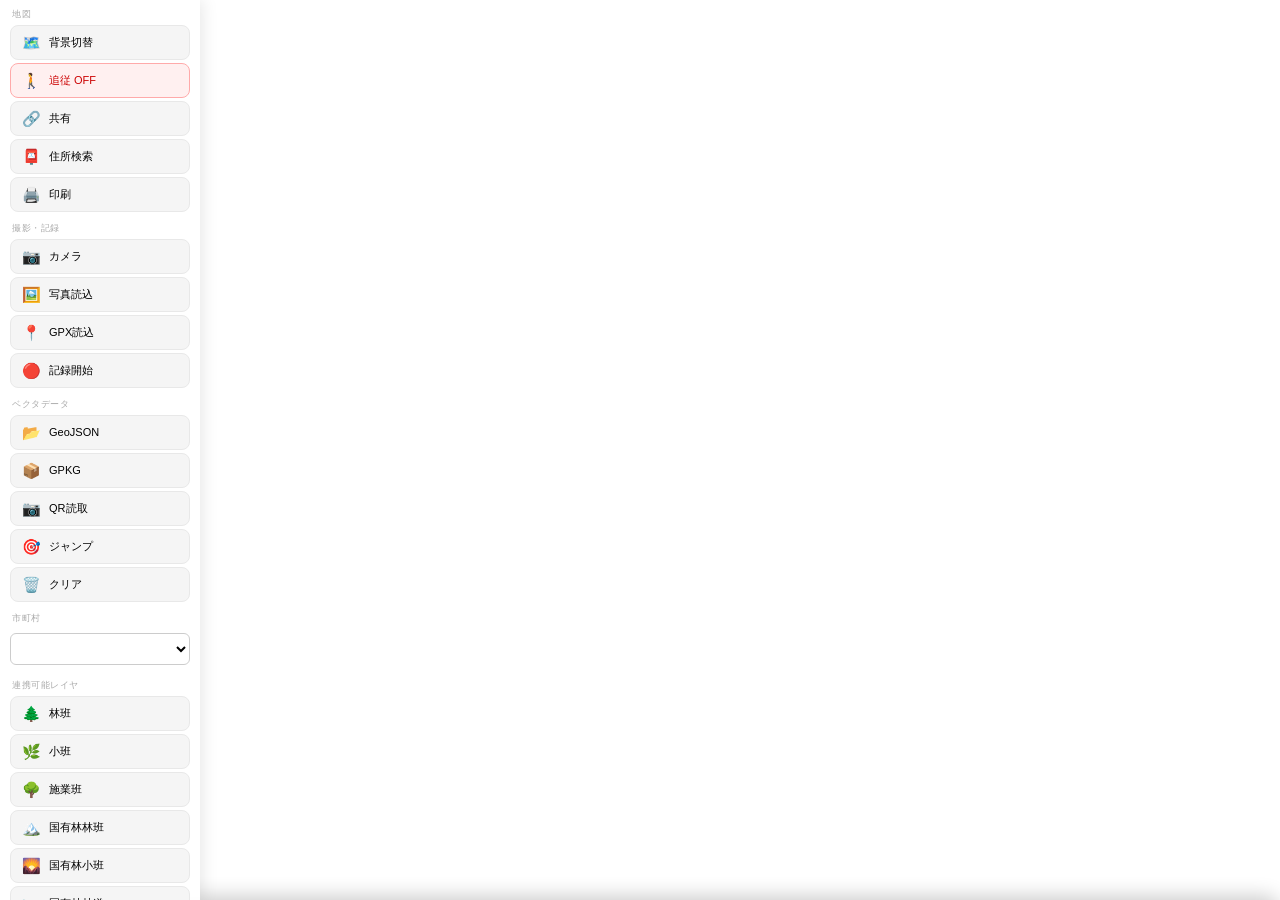
==== commit ec688609: "GPKGをURL・QRコードから読み込めるようにする - ?gpkg=URL（複数可）で、ページを開くと、GPKGを取得して表示する - 「QR読取」ボタン：カメラでQRコードを読み、GPKGを取得し" ====
--- a/index.html
+++ b/index.html
@@ -50,6 +50,15 @@
     <div class="drop-hint">対応形式: GeoJSON / GPKG / SHP(ZIP) / GPX / KML</div>
   </div>
 </div>
+<div id="qrScanOverlay">
+  <video id="qrScanVideo" playsinline muted autoplay></video>
+  <div id="qrScanFrame"></div>
+  <div id="qrScanMsg">QRコードを、枠の中に入れてください</div>
+  <div id="qrScanBtns">
+    <button id="qrScanUrl">アドレスを入力</button>
+    <button id="qrScanClose">閉じる</button>
+  </div>
+</div>
 <div id="lightbox"><img id="lightboxImg" src=""></div>
 <div id="recBadge">● REC</div>
 <div id="measureBadge"></div>
@@ -308,6 +317,9 @@
         </button>
         <button class="s-btn" id="btnPickGpkg">
           <span class="ico">📦</span>GPKG
+        </button>
+        <button class="s-btn" id="btnScanQr">
+          <span class="ico">📷</span>QR読取
         </button>
         <button class="s-btn" id="btnJumpVector">
           <span class="ico">🎯</span>ジャンプ
@@ -628,6 +640,6 @@
 <!-- 印刷時の縮尺表示（地図左下） -->
 <div id="printMapScale"></div>
 
-<script src="./main.js?v=20260905b"></script>
+<script src="./main.js?v=20261124a"></script>
 </body>
 </html>
--- a/style.css
+++ b/style.css
@@ -202,6 +202,28 @@
 .photo-thumb {
   width:100%; height:140px; object-fit:cover;
   border-radius:8px; cursor:zoom-in; display:block;
+}
+/* ─── QRコード読み取り ─────────────────── */
+#qrScanOverlay {
+  display:none; position:fixed; inset:0; z-index:30500; background:#000;
+  flex-direction:column; align-items:center; justify-content:center;
+}
+#qrScanVideo { position:absolute; inset:0; width:100%; height:100%; object-fit:cover; }
+#qrScanFrame {
+  position:relative; width:min(70vw,320px); height:min(70vw,320px);
+  border:3px solid #fff; border-radius:16px; box-shadow:0 0 0 100vmax rgba(0,0,0,0.45);
+}
+#qrScanMsg {
+  position:absolute; left:0; right:0; top:calc(env(safe-area-inset-top) + 24px);
+  text-align:center; color:#fff; font-size:15px; text-shadow:0 1px 4px #000;
+}
+#qrScanBtns {
+  position:absolute; left:0; right:0; bottom:calc(env(safe-area-inset-bottom) + 28px);
+  display:flex; gap:12px; justify-content:center;
+}
+#qrScanBtns button {
+  padding:10px 18px; font-size:15px; border:none; border-radius:22px;
+  background:rgba(255,255,255,0.92); color:#222; cursor:pointer;
 }
 #toast {
   position:fixed; left:50%; bottom:60px; transform:translateX(-50%);
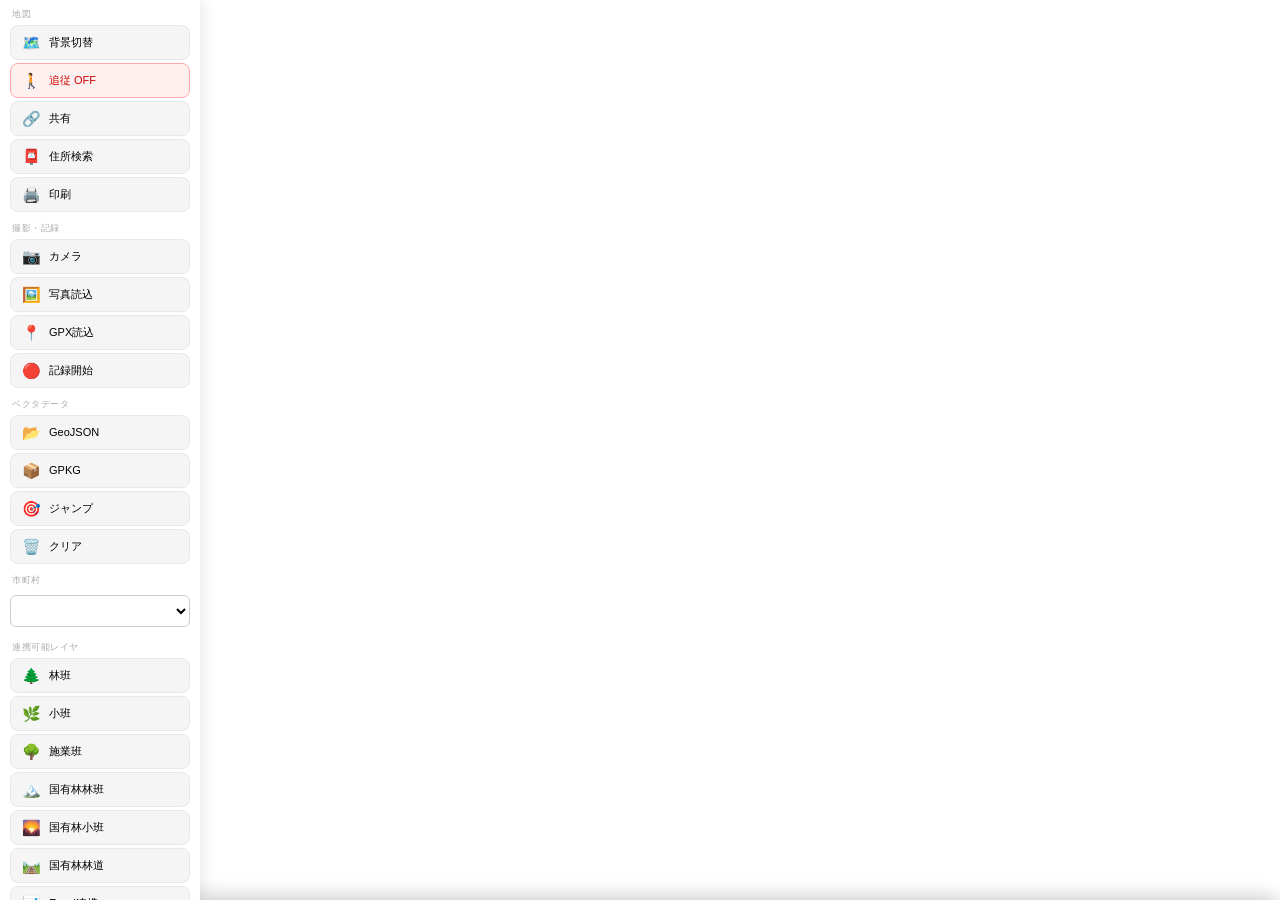
==== commit 9f761354: "Revert "GPKGをURL・QRコードから読み込めるようにする"" ====
--- a/index.html
+++ b/index.html
@@ -50,15 +50,6 @@
     <div class="drop-hint">対応形式: GeoJSON / GPKG / SHP(ZIP) / GPX / KML</div>
   </div>
 </div>
-<div id="qrScanOverlay">
-  <video id="qrScanVideo" playsinline muted autoplay></video>
-  <div id="qrScanFrame"></div>
-  <div id="qrScanMsg">QRコードを、枠の中に入れてください</div>
-  <div id="qrScanBtns">
-    <button id="qrScanUrl">アドレスを入力</button>
-    <button id="qrScanClose">閉じる</button>
-  </div>
-</div>
 <div id="lightbox"><img id="lightboxImg" src=""></div>
 <div id="recBadge">● REC</div>
 <div id="measureBadge"></div>
@@ -317,9 +308,6 @@
         </button>
         <button class="s-btn" id="btnPickGpkg">
           <span class="ico">📦</span>GPKG
-        </button>
-        <button class="s-btn" id="btnScanQr">
-          <span class="ico">📷</span>QR読取
         </button>
         <button class="s-btn" id="btnJumpVector">
           <span class="ico">🎯</span>ジャンプ
@@ -640,6 +628,6 @@
 <!-- 印刷時の縮尺表示（地図左下） -->
 <div id="printMapScale"></div>
 
-<script src="./main.js?v=20261124a"></script>
+<script src="./main.js?v=20260922a"></script>
 </body>
 </html>
--- a/style.css
+++ b/style.css
@@ -202,28 +202,6 @@
 .photo-thumb {
   width:100%; height:140px; object-fit:cover;
   border-radius:8px; cursor:zoom-in; display:block;
-}
-/* ─── QRコード読み取り ─────────────────── */
-#qrScanOverlay {
-  display:none; position:fixed; inset:0; z-index:30500; background:#000;
-  flex-direction:column; align-items:center; justify-content:center;
-}
-#qrScanVideo { position:absolute; inset:0; width:100%; height:100%; object-fit:cover; }
-#qrScanFrame {
-  position:relative; width:min(70vw,320px); height:min(70vw,320px);
-  border:3px solid #fff; border-radius:16px; box-shadow:0 0 0 100vmax rgba(0,0,0,0.45);
-}
-#qrScanMsg {
-  position:absolute; left:0; right:0; top:calc(env(safe-area-inset-top) + 24px);
-  text-align:center; color:#fff; font-size:15px; text-shadow:0 1px 4px #000;
-}
-#qrScanBtns {
-  position:absolute; left:0; right:0; bottom:calc(env(safe-area-inset-bottom) + 28px);
-  display:flex; gap:12px; justify-content:center;
-}
-#qrScanBtns button {
-  padding:10px 18px; font-size:15px; border:none; border-radius:22px;
-  background:rgba(255,255,255,0.92); color:#222; cursor:pointer;
 }
 #toast {
   position:fixed; left:50%; bottom:60px; transform:translateX(-50%);
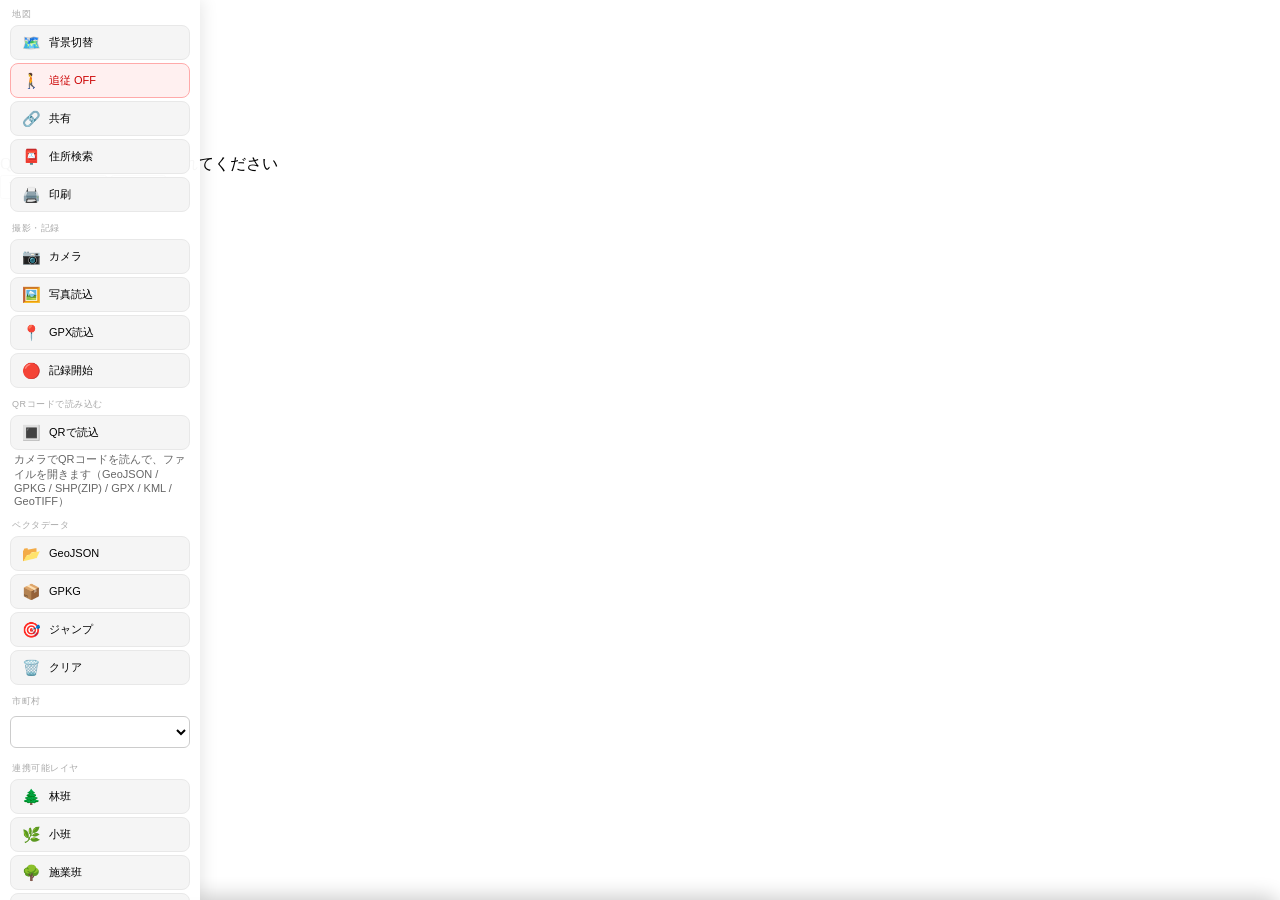
==== commit 5897859b: "QRコードから、各種レイヤファイルを読み込む仕様に変更する - 対応: GeoJSON / GPKG / SHP(ZIP) / GPX / KML / GeoTIFF - ?file=URL（複数可。" ====
--- a/index.html
+++ b/index.html
@@ -50,6 +50,15 @@
     <div class="drop-hint">対応形式: GeoJSON / GPKG / SHP(ZIP) / GPX / KML</div>
   </div>
 </div>
+<div id="qrScanOverlay">
+  <video id="qrScanVideo" playsinline muted autoplay></video>
+  <div id="qrScanFrame"></div>
+  <div id="qrScanMsg">QRコードを、枠の中に入れてください</div>
+  <div id="qrScanBtns">
+    <button id="qrScanUrl">アドレスを入力</button>
+    <button id="qrScanClose">閉じる</button>
+  </div>
+</div>
 <div id="lightbox"><img id="lightboxImg" src=""></div>
 <div id="recBadge">● REC</div>
 <div id="measureBadge"></div>
@@ -297,6 +306,17 @@
           <span class="ico">🗑️</span>軌跡クリア
         </button>
       </div>
+    </div>
+
+    <!-- QRコードで読み込む -->
+    <div class="s-section">
+      <div class="s-title">QRコードで読み込む</div>
+      <div class="s-grid">
+        <button class="s-btn" id="btnScanQr">
+          <span class="ico">🔳</span>QRで読込
+        </button>
+      </div>
+      <div class="s-hint" style="font-size:11px;color:#666;padding:2px 4px 0">カメラでQRコードを読んで、ファイルを開きます（GeoJSON / GPKG / SHP(ZIP) / GPX / KML / GeoTIFF）</div>
     </div>
 
     <!-- ベクタデータ -->
@@ -628,6 +648,6 @@
 <!-- 印刷時の縮尺表示（地図左下） -->
 <div id="printMapScale"></div>
 
-<script src="./main.js?v=20260922a"></script>
+<script src="./main.js?v=20261124b"></script>
 </body>
 </html>
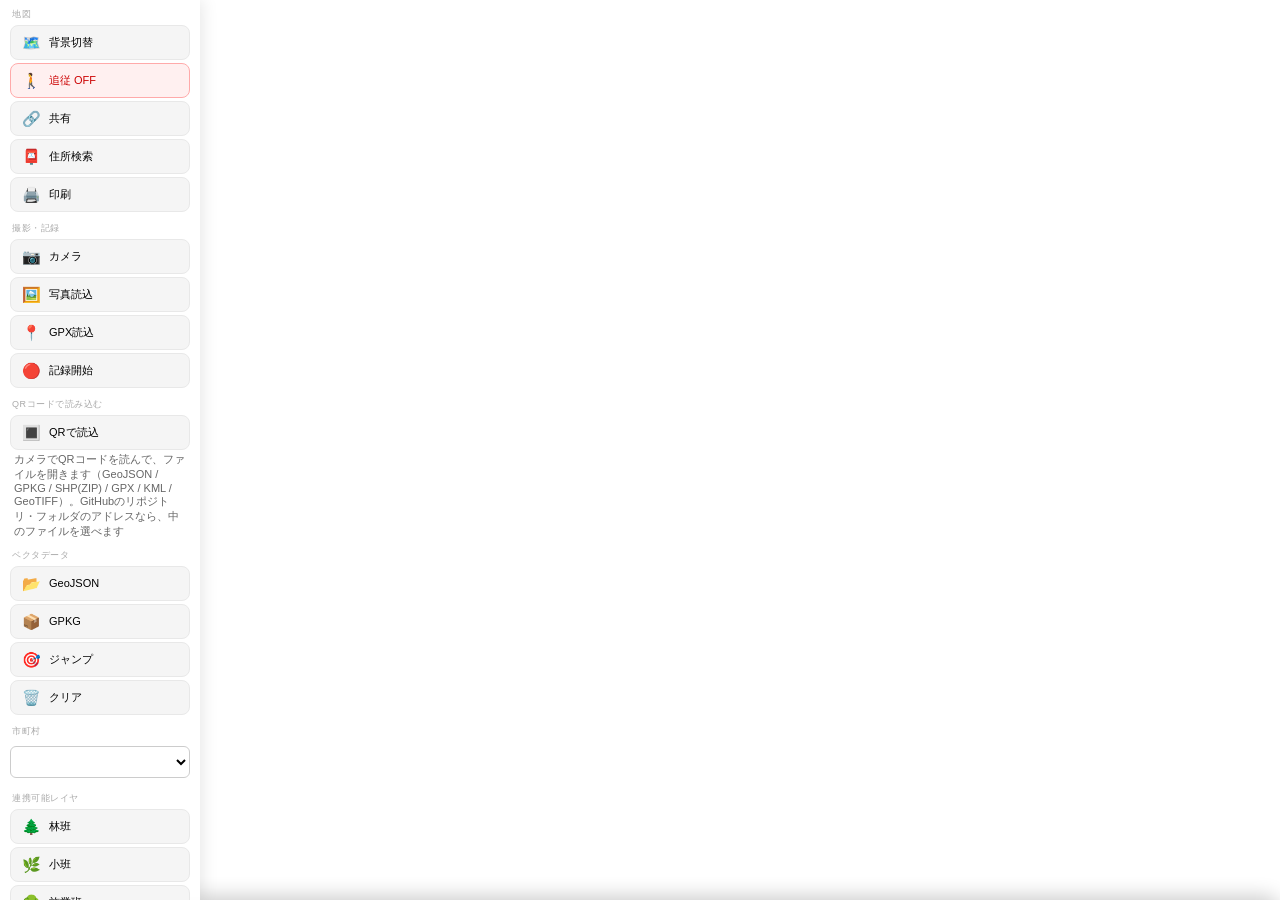
==== commit 27644f0b: "QRコードで、GitHubのリポジトリ・フォルダを開いて、ファイルを選んで読み込めるようにする - QRの中身が、GitHubのリポジトリ・フォルダ・ファイルページ（blob）、GitHub Page" ====
--- a/index.html
+++ b/index.html
@@ -59,6 +59,19 @@
     <button id="qrScanClose">閉じる</button>
   </div>
 </div>
+<div id="layerPickOverlay">
+  <div id="layerPickBox">
+    <div id="layerPickTitle">GitHubのファイル</div>
+    <div id="layerPickPath"></div>
+    <div id="layerPickList"></div>
+    <div id="layerPickNote"></div>
+    <div id="layerPickBtns">
+      <button id="layerPickAll">全部選ぶ</button>
+      <button id="layerPickGo" disabled>選んだ 0 個を読み込む</button>
+      <button id="layerPickClose">閉じる</button>
+    </div>
+  </div>
+</div>
 <div id="lightbox"><img id="lightboxImg" src=""></div>
 <div id="recBadge">● REC</div>
 <div id="measureBadge"></div>
@@ -316,7 +329,7 @@
           <span class="ico">🔳</span>QRで読込
         </button>
       </div>
-      <div class="s-hint" style="font-size:11px;color:#666;padding:2px 4px 0">カメラでQRコードを読んで、ファイルを開きます（GeoJSON / GPKG / SHP(ZIP) / GPX / KML / GeoTIFF）</div>
+      <div class="s-hint" style="font-size:11px;color:#666;padding:2px 4px 0">カメラでQRコードを読んで、ファイルを開きます（GeoJSON / GPKG / SHP(ZIP) / GPX / KML / GeoTIFF）。GitHubのリポジトリ・フォルダのアドレスなら、中のファイルを選べます</div>
     </div>
 
     <!-- ベクタデータ -->
@@ -648,6 +661,6 @@
 <!-- 印刷時の縮尺表示（地図左下） -->
 <div id="printMapScale"></div>
 
-<script src="./main.js?v=20261124b"></script>
+<script src="./main.js?v=20261125a"></script>
 </body>
 </html>
--- a/style.css
+++ b/style.css
@@ -203,6 +203,51 @@
   width:100%; height:140px; object-fit:cover;
   border-radius:8px; cursor:zoom-in; display:block;
 }
+/* ─── QRコード読み取り ─────────────────── */
+#qrScanOverlay {
+  display:none; position:fixed; inset:0; z-index:30500; background:#000;
+  flex-direction:column; align-items:center; justify-content:center;
+}
+#qrScanVideo { position:absolute; inset:0; width:100%; height:100%; object-fit:cover; }
+#qrScanFrame {
+  position:relative; width:min(70vw,320px); height:min(70vw,320px);
+  border:3px solid #fff; border-radius:16px; box-shadow:0 0 0 100vmax rgba(0,0,0,0.45);
+}
+#qrScanMsg {
+  position:absolute; left:0; right:0; top:calc(env(safe-area-inset-top) + 24px);
+  text-align:center; color:#fff; font-size:15px; text-shadow:0 1px 4px #000;
+}
+#qrScanBtns {
+  position:absolute; left:0; right:0; bottom:calc(env(safe-area-inset-bottom) + 28px);
+  display:flex; gap:12px; justify-content:center;
+}
+#qrScanBtns button {
+  padding:10px 18px; font-size:15px; border:none; border-radius:22px;
+  background:rgba(255,255,255,0.92); color:#222; cursor:pointer;
+}
+/* ─── GitHubのフォルダを開く（ファイルを選ぶ） ─── */
+#layerPickOverlay {
+  display:none; position:fixed; inset:0; z-index:30600; background:rgba(0,0,0,0.5);
+  align-items:center; justify-content:center; padding:12px; box-sizing:border-box;
+}
+#layerPickBox {
+  background:#fff; border-radius:14px; width:min(94vw,480px); max-height:84vh;
+  display:flex; flex-direction:column; padding:14px; box-sizing:border-box; box-shadow:0 8px 30px rgba(0,0,0,0.3);
+}
+#layerPickTitle { font-size:16px; font-weight:bold; }
+#layerPickPath { font-size:12px; color:#555; margin:2px 0 8px; word-break:break-all; }
+#layerPickList { overflow-y:auto; flex:1; min-height:120px; border:1px solid #ddd; border-radius:8px; }
+#layerPickList .lp-row { display:flex; align-items:center; gap:8px; padding:10px 10px; border-bottom:1px solid #eee; font-size:14px; cursor:pointer; }
+#layerPickList .lp-dir { background:#f6f8fa; }
+#layerPickList .lp-name { flex:1; word-break:break-all; }
+#layerPickList .lp-size { font-size:11px; color:#777; white-space:nowrap; }
+#layerPickList .lp-msg { padding:16px; color:#555; font-size:13px; }
+#layerPickList input[type=checkbox] { width:20px; height:20px; }
+#layerPickNote { font-size:11px; color:#666; margin-top:6px; }
+#layerPickBtns { display:flex; gap:8px; margin-top:10px; flex-wrap:wrap; }
+#layerPickBtns button { flex:1; padding:10px 8px; font-size:14px; border:none; border-radius:10px; background:#e8ebef; color:#222; cursor:pointer; }
+#layerPickBtns #layerPickGo { flex:2; background:#1a73e8; color:#fff; }
+#layerPickBtns #layerPickGo:disabled { background:#9bbcf0; }
 #toast {
   position:fixed; left:50%; bottom:60px; transform:translateX(-50%);
   background:rgba(0,0,0,0.75); color:white;
